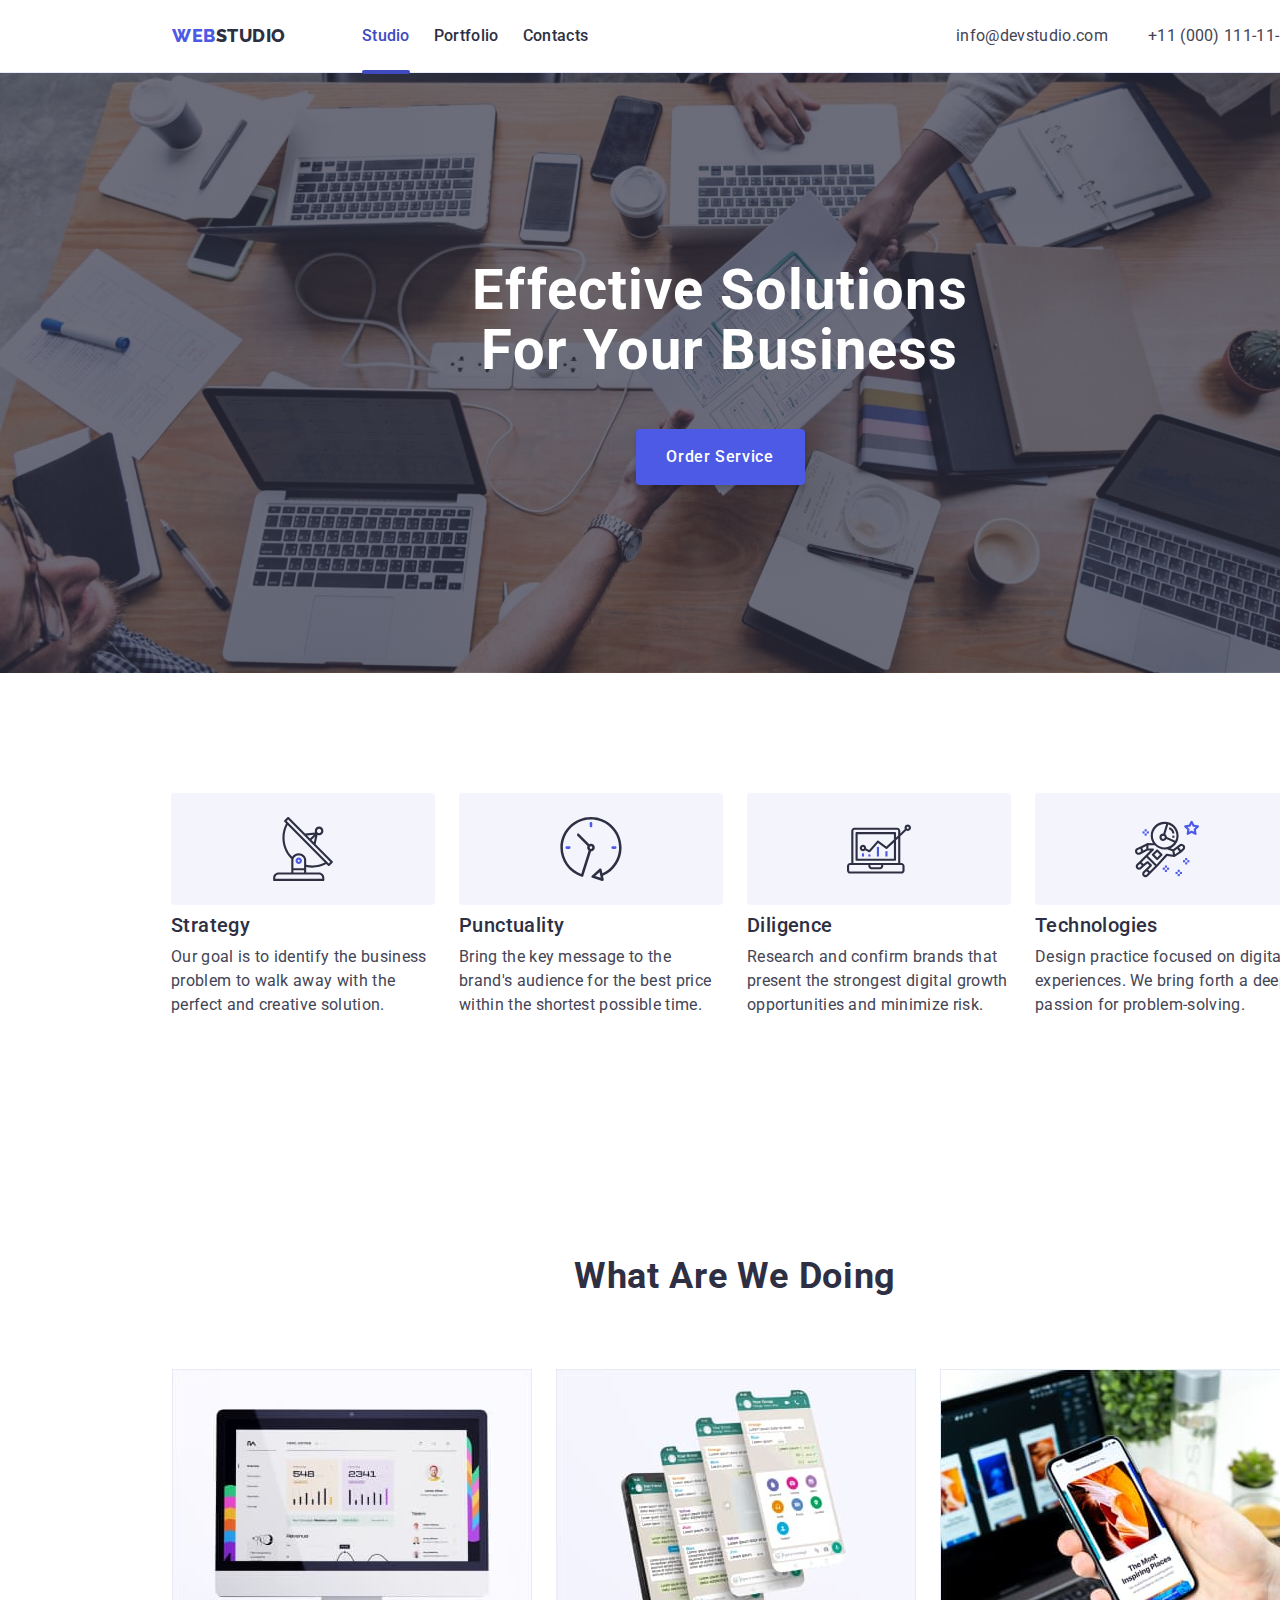
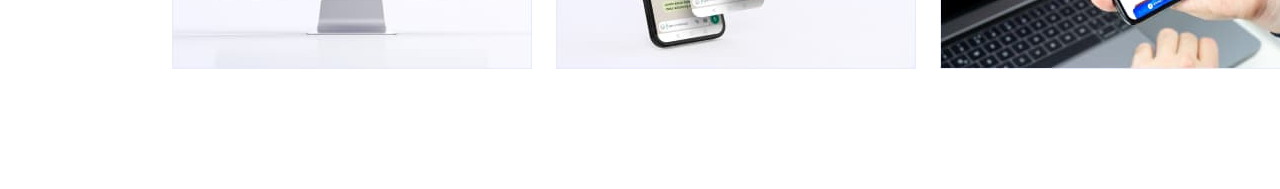
==== index.html @ 4bd14099 "add section galery" ====
<!DOCTYPE html>
<html lang="en">
  <head>
    <meta charset="UTF-8" />
    <meta http-equiv="X-UA-Compatible" content="IE=edge" />
    <meta name="viewport" content="width=device-width, initial-scale=1.0" />
    <title>Main Page</title>

    <link rel="preconnect" href="https://fonts.googleapis.com" />
    <link rel="preconnect" href="https://fonts.gstatic.com" crossorigin />
    <link
      href="https://fonts.googleapis.com/css2?family=Raleway:wght@800&family=Roboto:wght@400;500;700&display=swap"
      rel="stylesheet"
    />
    <link
      rel="stylesheet"
      href="https://cdnjs.cloudflare.com/ajax/libs/modern-normalize/1.1.0/modern-normalize.min.css"
    />
    <link rel="stylesheet" href="./css/style.css" />
  </head>
  <body>
    <!--==================== Header ============================-->
    <header class="page-header">
      <div class="container page-header-container">
        <nav class="page-nav">
          <a class="logo link" href="./index.html"
            >Web<span class="logotextstudio">Studio</span>
          </a>
          <ul class="list menu-nav">
            <li>
              <a class="link list-item current" href="./index.html">Studio</a>
            </li>
            <li>
              <a class="link list-item" href="./portfolio.html">Portfolio</a>
            </li>
            <li>
              <a class="link list-item" href="">Contacts</a>
            </li>
          </ul>
        </nav>
        <button class="btn-menu-hamburger js-open-menu" type="button" aria-expanded="false">
          <svg class="icon-btn-menu-hamburger" width="32" height="22" >
            <use href="./images/icons.svg#icon-menu-burger"></use>
          </svg>
        </button>
        <address class="contact">
          <ul class="contact-menu list">
            <li class="menu-item">
              <a class="mailtel link list" href="mailto:info@devstudio.com">info@devstudio.com</a>
            </li>
            <li class="menu-item">
              <a class="mailtel link list" href="tel:+110001111111">+11 (000) 111-11-11</a>
            </li>
          </ul>
        </address>
      </div>
      <div class="mobile-menu js-menu-container">
        <div class="container mobile-menu-container">
          <button class="mobile-menu-close-btn js-close-menu">
            <svg class="mobile-menu-close-icon" width="8" height="8">
              <use href="./images/icons.svg#icon-close"></use>
            </svg>
          </button>
          <ul class="modal-menu-nav list">
            <li class="modal-menu-item-nav">
              <a class="link modal-link-nav current" href="./index.html">Studio</a>
            </li>
            <li class="modal-menu-item-nav">
              <a class="link modal-link-nav" href="./portfolio.html">Portfolio</a>
            </li>
            <li class="modal-menu-item-nav">
              <a class="link modal-link-nav" href="">Contacts</a>
            </li>
          </ul>
          <ul class="modal-menu-contact list">
            <li class="modal-menu-item-contact">
              <a class="modal-tel link " href="tel:+110001111111">+11 (000) 111-11-11</a>
            </li>
            <li class="modal-menu-item-contact">
              <a class="modal-mail link " href="mailto:info@devstudio.com">info@devstudio.com</a>
            </li>
          </ul>
          <ul class="modal-menu-social-icon list">
            <li class="modal-menu-item-social-icon">
              <a class="social-list-link" href="">
                      <svg class="social-list-icon" width="24" height="24">
                        <use href="./images/icons.svg#icon-instagram"></use>
                      </svg>
                    </a>
            </li>
            <li class="modal-menu-item-social-icon">
              <a class="social-list-link" href="">
                      <svg class="social-list-icon" width="24" height="24">
                        <use href="./images/icons.svg#icon-twitter"></use>
                      </svg>
                    </a>
            </li>
            <li class="modal-menu-item-social-icon">
              <a class="social-list-link" href="">
                      <svg class="social-list-icon" width="24" height="24">
                        <use href="./images/icons.svg#icon-facebook"></use>
                      </svg>
                    </a>
            </li>
            <li class="modal-menu-item-social-icon">
              <a class="social-list-link" href="">
                      <svg class="social-list-icon" width="24" height="24">
                        <use href="./images/icons.svg#icon-linkedin"></use>
                      </svg>
                    </a>
            </li>
          </ul>
        </div>
      </div>
    </header>
    <!-- MAIN -->
    <main>
      <!-- HERO -->
      <section class="hero">
        <div class="container container-hero">
          <h1 class="main-title">Effective Solutions for Your Business</h1>
          <button class="modal-btn" type="button" data-modal-open>Order Service</button>
        </div>
      </section>
      <!--==================== SECTION SECOND =======================-->
      <section class="section-second">
        <div class="container container-second-section">
          <h2 class="tittle-section-second-hidden" hidden>Strategy</h2>
          <ul class="menu-section-second list">
            <li class="item-section-second">
              <div class="container-logo-img">
                <svg class="logo-img" width="64" height="64">
                  <use href="./images/icons.svg#icon-antenna"></use>
                </svg>
              </div>
              <h3 class="tittle-section-second">Strategy</h3>
              <p class="text-section-second">
                Our goal is to identify the business problem to walk away with the perfect and
                creative solution.
              </p>
            </li>
            <li class="item-section-second">
              <div class="container-logo-img">
                <svg class="logo-img" width="64" height="64">
                  <use href="./images/icons.svg#icon-clock"></use>
                </svg>
              </div>
              <h3 class="tittle-section-second">Punctuality</h3>
              <p class="text-section-second">
                Bring the key message to the brand's audience for the best price within the shortest
                possible time.
              </p>
            </li>
            <li class="item-section-second">
              <div class="container-logo-img">
                <svg class="logo-img" width="64" height="64">
                  <use href="./images/icons.svg#icon-diagram"></use>
                </svg>
              </div>
              <h3 class="tittle-section-second">Diligence</h3>
              <p class="text-section-second">
                Research and confirm brands that present the strongest digital growth opportunities
                and minimize risk.
              </p>
            </li>
            <li class="item-section-second">
              <div class="container-logo-img">
                <svg class="logo-img" width="64" height="64">
                  <use href="./images/icons.svg#icon-astronaut"></use>
                </svg>
              </div>
              <h3 class="tittle-section-second">Technologies</h3>
              <p class="text-section-second">
                Design practice focused on digital experiences. We bring forth a deep passion for
                problem-solving.
              </p>
            </li>
          </ul>
        </div>
      </section>
      <!--================== SECTION-GALERY ==================-->
      <section class="section-galery">
        <div class="container">
          <h2 class="title-section-galery">What are we doing</h2>
          <ul class="menu-section-galery list">
            <li class="item-section-galery">
              <img
                class="image-section-galery"
                src="./images/img1.jpg"
                alt="pc"
                width="360"
                height="300"
              />
            </li>
            <li class="item-section-galery">
              <img
                class="image-section-galery"
                src="./images/img2.jpg"
                alt="mobile"
                width="360"
                height="300"
              />
            </li>
            <li class="item-section-galery">
              <img
                class="image-section-galery"
                src="./images/img3.jpg"
                alt="notebook"
                width="360"
                height="300"
              />
            </li>
          </ul>
        </div>
      </section>
      <!--=======================- SECTION Our team =============-->
      <!-- <section class="section-team">
        <div class="container container-section-team">
          <h2 class="title-section-team">Our Team</h2>
          <ul class="menu-section-team list">
            <li class="item-section-team">
              <img
                class="image-section-team"
                src="./images/mark-guerrero.jpg"
                width="264"
                height="260"
                alt="foto mark-guerrero"
              />
              <div class="container-ttile-section-team">
                <h3 class="title-item-team">Mark Guerrero</h3>
                <p class="text-item-team">Product Designer</p>
                <ul class="menu-social list">
                  <li class="item-menu-social">
                    <a class="social-list-link" href="">
                      <svg class="social-list-icon" width="16" height="16">
                        <use href="./images/icons.svg#icon-instagram"></use>
                      </svg>
                    </a>
                  </li>
                  <li class="item-menu-social">
                    <a class="social-list-link" href="">
                      <svg class="social-list-icon" width="16" height="16">
                        <use href="./images/icons.svg#icon-twitter"></use>
                      </svg>
                    </a>
                  </li>
                  <li class="item-menu-social">
                    <a class="social-list-link" href="">
                      <svg class="social-list-icon" width="16" height="16">
                        <use href="./images/icons.svg#icon-facebook"></use>
                      </svg>
                    </a>
                  </li>
                  <li class="item-menu-social">
                    <a class="social-list-link" href="">
                      <svg class="social-list-icon" width="16" height="16">
                        <use href="./images/icons.svg#icon-linkedin"></use>
                      </svg>
                    </a>
                  </li>
                </ul>
              </div>
            </li>
            <li class="item-section-team">
              <img
                class="image-section-team"
                src="./images/tom-ford.jpg"
                width="264"
                height="260"
                alt="foto tom-ford"
              />
              <div class="container-ttile-section-team">
                <h3 class="title-item-team">Tom Ford</h3>
                <p class="text-item-team">Frontend Developer</p>
                <ul class="menu-social list">
                  <li class="item-menu-social">
                    <a class="social-list-link" href="">
                      <svg class="social-list-icon" width="16" height="16">
                        <use href="./images/icons.svg#icon-instagram"></use>
                      </svg>
                    </a>
                  </li>
                  <li class="item-menu-social">
                    <a class="social-list-link" href="">
                      <svg class="social-list-icon" width="16" height="16">
                        <use href="./images/icons.svg#icon-twitter"></use>
                      </svg>
                    </a>
                  </li>
                  <li class="item-menu-social">
                    <a class="social-list-link" href="">
                      <svg class="social-list-icon" width="16" height="16">
                        <use href="./images/icons.svg#icon-facebook"></use>
                      </svg>
                    </a>
                  </li>
                  <li class="item-menu-social">
                    <a class="social-list-link" href="">
                      <svg class="social-list-icon" width="16" height="16">
                        <use href="./images/icons.svg#icon-linkedin"></use>
                      </svg>
                    </a>
                  </li>
                </ul>
              </div>
            </li>
            <li class="item-section-team">
              <img
                class="image-section-team"
                src="./images/camila-garcia.jpg"
                width="264"
                height="260"
                alt="foto camila-garcia"
              />
              <div class="container-ttile-section-team">
                <h3 class="title-item-team">Camila Garcia</h3>
                <p class="text-item-team">Marketing</p>
                <ul class="menu-social list">
                  <li class="item-menu-social">
                    <a class="social-list-link" href="">
                      <svg class="social-list-icon" width="16" height="16">
                        <use href="./images/icons.svg#icon-instagram"></use>
                      </svg>
                    </a>
                  </li>
                  <li class="item-menu-social">
                    <a class="social-list-link" href="">
                      <svg class="social-list-icon" width="16" height="16">
                        <use href="./images/icons.svg#icon-twitter"></use>
                      </svg>
                    </a>
                  </li>
                  <li class="item-menu-social">
                    <a class="social-list-link" href="">
                      <svg class="social-list-icon" width="16" height="16">
                        <use href="./images/icons.svg#icon-facebook"></use>
                      </svg>
                    </a>
                  </li>
                  <li class="item-menu-social">
                    <a class="social-list-link" href="">
                      <svg class="social-list-icon" width="16" height="16">
                        <use href="./images/icons.svg#icon-linkedin"></use>
                      </svg>
                    </a>
                  </li>
                </ul>
              </div>
            </li>
            <li class="item-section-team">
              <img
                class="image-section-team"
                src="./images/daniel-wilson.jpg"
                width="264"
                height="260"
                alt="daniel-wilson"
              />
              <div class="container-ttile-section-team">
                <h3 class="title-item-team">Daniel Wilson</h3>
                <p class="text-item-team">UI Designer</p>
                <ul class="menu-social list">
                  <li class="item-menu-social">
                    <a class="social-list-link" href="">
                      <svg class="social-list-icon" width="16" height="16">
                        <use href="./images/icons.svg#icon-instagram"></use>
                      </svg>
                    </a>
                  </li>
                  <li class="item-menu-social">
                    <a class="social-list-link" href="">
                      <svg class="social-list-icon" width="16" height="16">
                        <use href="./images/icons.svg#icon-twitter"></use>
                      </svg>
                    </a>
                  </li>
                  <li class="item-menu-social">
                    <a class="social-list-link" href="">
                      <svg class="social-list-icon" width="16" height="16">
                        <use href="./images/icons.svg#icon-facebook"></use>
                      </svg>
                    </a>
                  </li>
                  <li class="item-menu-social">
                    <a class="social-list-link" href="">
                      <svg class="social-list-icon" width="16" height="16">
                        <use href="./images/icons.svg#icon-linkedin"></use>
                      </svg>
                    </a>
                  </li>
                </ul>
              </div>
            </li>
          </ul>
        </div>
      </section> -->
      <!-- =====================CUSTOMER======================= -->
      <!-- <section class="section-customers">
        <div class="container container-section-customers">
          <h2 class="title-customers">Customers</h2>
          <ul class="menu-section-customers list">
            <li class="item-menu-customers">
              <a href="" class="link-menu-icon-customers">
                <svg class="icon-customers" width="104" height="56">
                  <use href="./images/icons.svg#icon-Logo"></use>
                </svg>
              </a>
            </li>
            <li class="item-menu-customers">
              <a href="" class="link-menu-icon-customers">
                <svg class="icon-customers" width="104" height="56">
                  <use href="./images/icons.svg#icon-Logo-1"></use>
                </svg>
              </a>
            </li>
            <li class="item-menu-customers">
              <a href="" class="link-menu-icon-customers">
                <svg class="icon-customers" width="104" height="56">
                  <use href="./images/icons.svg#icon-Logo-2"></use>
                </svg>
              </a>
            </li>
            <li class="item-menu-customers">
              <a href="" class="link-menu-icon-customers">
                <svg class="icon-customers" width="104" height="56">
                  <use href="./images/icons.svg#icon-Logo-3"></use>
                </svg>
              </a>
            </li>
            <li class="item-menu-customers">
              <a href="" class="link-menu-icon-customers">
                <svg class="icon-customers" width="104" height="56">
                  <use href="./images/icons.svg#icon-Logo-4"></use>
                </svg>
              </a>
            </li>
            <li class="item-menu-customers">
              <a href="" class="link-menu-icon-customers">
                <svg class="icon-customers" width="104" height="56">
                  <use href="./images/icons.svg#icon-Logo-5"></use>
                </svg>
              </a>
            </li>
          </ul>
        </div>
      </section>
    </main> -->
    <!-- ===================== FOOTER==================== -->
    <!-- <footer class="footer">
      <div class="container-footer container">
        <div class="container-logo-footer">
          <a href="./index.html" class="logo link logo-footer"
            >Web<span class="logotextstudio-footer">Studio</span></a
          >
          <p class="text-footer">
            Increase the flow of customers and sales for your business with digital marketing &
            growth solutions.
          </p>
        </div>
        <div class="container-social-footer">
          <p class="social-title">Social media</p>
          <ul class="menu-social-icon-footer list">
            <li class="menu-item-social-icon-footer">
              <a href="" class="footer-icon-link">
                <svg class="social-icon-footer" width="24" height="24">
                  <use href="./images/icons.svg#icon-instagram"></use>
                </svg>
              </a>
            </li>
            <li class="menu-item-social-icon-footer">
              <a href="" class="footer-icon-link">
                <svg class="social-icon-footer" width="24" height="24">
                  <use href="./images/icons.svg#icon-twitter"></use>
                </svg>
              </a>
            </li>
            <li class="menu-item-social-icon-footer">
              <a href="" class="footer-icon-link">
                <svg class="social-icon-footer" width="24" height="24">
                  <use href="./images/icons.svg#icon-facebook"></use>
                </svg>
              </a>
            </li>
            <li class="menu-item-social-icon-footer">
              <a href="" class="footer-icon-link">
                <svg class="social-icon-footer" width="24" height="24">
                  <use href="./images/icons.svg#icon-linkedin"></use>
                </svg>
              </a>
            </li>
          </ul>
        </div> -->
        <!-- =============FOOTER FORM INPUT+BUTTON================ -->
        <!-- <div class="contaner-footer-form">
          <p class="footer-form-text">Subscribe</p>
          <form class="footer-form">
            <label class="footer-form-field-wrapper">
              <input
                name="username"
                class="footer-form-input"
                type="email"
                required
                placeholder="E-mail"
              />
            </label>
            <button type="submit" class="footer-form-button">
              Subscribe
              <svg class="footer-form-button-icon" width="24" height="24">
                <use href="./images/icons.svg#icon-send"></use>
              </svg>
            </button>
          </form>
        </div>
      </div>
    </footer> -->
    <!-- =======================BACKDROP================================ -->
    <!-- <div class="backdrop is-hidden" data-modal>
      <div class="modal">
        <button type="button" class="modal-close-btn" data-modal-close>
          <svg class="modal-close-icon" width="8" height="8">
            <use href="./images/icons.svg#icon-close"></use>
          </svg>
        </button>
        <p class="contact-form-text">Leave your contacts and we will call you back</p>
        <form class="contact-form">
          <div class="contact-form-container">
            <label class="contact-form-field-wrapper" for="user-name">Name</label>
            <div class="contact-form-input-wrapper">
              <input
                class="contact-form-input"
                type="text"
                id="user-name"
                name="user-name"
                required
                pattern="[a-zA-Zа-яА-ЯіІїЇґҐєЄʼ]+"
              />
              <svg class="contact-form-input-icon" width="18" height="24">
                <use href="./images/icons.svg#icon-person-black"></use>
              </svg>
            </div>
          </div>
          <div class="contact-form-container">
            <label class="contact-form-field-wrapper" for="user-tel">Phone</label>

            <div class="contact-form-input-wrapper">
              <input
                class="contact-form-input"
                type="tel"
                id="user-tel"
                name="user-tel"
                required
                pattern="[0-9]{3}-[0-9]{3}-[0-9]{2}-[0-9]{2}"
                title="xxx-xxx-xx-xx"
              />
              <svg class="contact-form-input-icon" width="18" height="24">
                <use href="./images/icons.svg#icon-phone-black"></use>
              </svg>
            </div>
          </div>
          <div class="contact-form-container">
            <label class="contact-form-field-wrapper" for="user-mail">Email</label>

            <div class="contact-form-input-wrapper">
              <input
                class="contact-form-input"
                type="email"
                id="user-mail"
                name="user_mail"
                required
                pattern=""
                title=""
              />
              <svg class="contact-form-input-icon" width="18" height="24">
                <use href="./images/icons.svg#icon-email-black"></use>
              </svg>
            </div>
          </div>
          <div class="contact-form-container-comment">
            <label class="contact-form-field-wrapper" for="user-comment">Comment</label>

            <textarea
              class="contact-form-message"
              id="user-comment"
              name="user-comment"
              placeholder="Text input"
            ></textarea>
          </div>
          <div class="contact-form-container-checkbox">
            <input
              class="contact-form-checkbox visually-hidden"
              type="checkbox"
              id="user-privacy"
              name="user-privacy"
              value="true"
              required
            />
            <label class="contact-form-checkbox-wrapper" for="user-privacy">
              <span class="contact-form-checkbox-span">
                <svg class="contact-form-own-checkbox" width="10" height="8">
                  <use
                    class="contact-form-checkmark-icon"
                    href="./images/icons.svg#checkmark-icon"
                  ></use>
                </svg>
              </span>
              I accept the terms and conditions of the
              <a class="contac-form-checkbox-link" href=""> Privacy Policy</a>
            </label>
          </div>
          <button type="submit" class="contact-form-btn-submit">Send</button>
        </form>
      </div>
    </div>
    <script src="./js/modal.js"></script> -->
    <script src="./js/mobile-menu.js"></script>
  </body>
</html>
---- css/style.css ----
:root {
  --main-font-family: 'Roboto', sans-serif;
  --secondary-font-family: 'Raleway', sans-serif;
  --border-color: #8e8f99;
  --transition-duration-and-func: 250ms cubic-bezier(0.4, 0, 0.2, 1);
}
.list {
  list-style: none;
}
.link {
  text-decoration: none;
}
button {
  cursor: pointer;
}
h1,
h2,
h3,
h4,
p {
  margin-top: 0;
  margin-bottom: 0;
}
ul,
ol {
  margin-top: 0;
  margin-bottom: 0;
  padding-left: 0;
}
img {
  display: block;
}
body {
  font-family: var(--main-font-family);
  color: #434455;
  background-color: #ffffff;
}
.container {
  width: 100%;
  padding-left: 16px;
  padding-right: 16px;
}
@media screen and (min-width: 428px) {
  .container {
    width: 428px;
    margin-left: auto;
    margin-right: auto;
  }
}
@media screen and (min-width: 768px) {
  .container {
    width: 768px;
  }
}
@media screen and (min-width: 1158px) {
  .container {
    width: 1158px;
  }
}

/* ===============Header============= */
/*=============== MOBILE_ FIRST======== */
@media screen and (max-width: 767px) {
  .menu-nav {
    display: none;
  }
  .contact {
    display: none;
  }
}

.page-header {
  padding-top: 24px;
  padding-bottom: 24px;
}
.logo {
  font-family: var(--secondary-font-family);
  font-weight: 800;
  font-size: 18px;
  line-height: 1.17;
  display: flex;
  align-items: center;
  letter-spacing: 0.03em;
  text-transform: uppercase;
  color: #4d5ae5;
}

.logotextstudio {
  font-family: var(--secondary-font-family);
  font-weight: 800;
  font-size: 18px;
  line-height: 1.17;
  display: flex;
  align-items: center;
  letter-spacing: 0.03em;
  text-transform: uppercase;
  color: #2e2f42;
}
.page-header-container {
  display: flex;
  justify-content: space-between;
  align-items: center;
}
/* ==========MODAL-MOBILE-MENU========= */
.btn-menu-hamburger {
  border: none;
  background-color: transparent;
  padding: 0;
  line-height: 0;
}
.mobile-menu-container {
  position: relative;
  padding-top: 80px;
  padding-left: 40px;
}
.mobile-menu {
  position: fixed;
  top: 0;
  left: 0;
  width: 100%;
  height: 100%;
  background: #ffffff;
  box-shadow: 0px 2px 1px rgba(46, 47, 66, 0.08), 0px 1px 1px rgba(46, 47, 66, 0.16),
    0px 1px 6px rgba(46, 47, 66, 0.08);
  opacity: 0;
  visibility: hidden;
  pointer-events: auto;
}
.mobile-menu.is-open {
  opacity: 1;
  visibility: visible;
  pointer-events: auto;
}
.mobile-menu-close-btn {
  position: absolute;
  top: 24px;
  right: 24px;
  display: flex;
  justify-content: center;
  align-items: center;
  width: 24px;
  height: 24px;
  background: #e7e9fc;
  opacity: 0.1;
  border: 1px solid #2e2f42;
  border-radius: 50%;
  padding: 0;
}
.modal-link-nav {
  font-weight: 700;
  font-size: 36px;
  line-height: 40px;
  letter-spacing: 0.02em;
  text-transform: capitalize;
  color: #2e2f42;
}
.modal-link-nav:hover,
.modal-link-nav:focus {
  color: #404bbf;
}
.current {
  color: #404bbf;
}
.modal-menu-nav {
  display: flex;
  flex-direction: column;
  gap: 40px;
}
.modal-menu-contact {
  display: flex;
  flex-direction: column;
  gap: 40px;
  margin-top: 284px;
  margin-bottom: 48px;
}
.modal-tel {
  font-weight: 700;
  font-size: 36px;
  line-height: 40px;
  letter-spacing: 0.02em;
  text-transform: capitalize;
  color: #4d5ae5;
  margin-top: 284px;
}
.modal-mail {
  font-weight: 500;
  font-size: 20px;
  line-height: 24px;
  letter-spacing: 0.02em;
  color: #434455;
}
.modal-mail:hover,
.modal-mail:focus {
  color: #404bbf;
}
.modal-menu-social-icon {
  display: flex;
  gap: 56px;
}
.modal-menu-item-social-icon {
  width: 40px;
  height: 40px;
}
.social-list-link {
  display: flex;
  justify-content: center;
  align-items: center;
  width: 100%;
  height: 100%;
  border-radius: 50%;
  background: #4d5ae5;
}
.social-list-link:hover,
.social-list-link:focus {
  background: #404bbf;
}

/* ==========MODAL-MOBILE-MENU========= */
/* =============TABLET============= */
@media screen and (min-width: 768px) {
  .btn-menu-hamburger {
    display: none;
  }
  .page-header {
    border-bottom: 1px solid #e7e9fc;
    box-shadow: 0px 2px 1px rgba(46, 47, 66, 0.08), 0px 1px 1px rgba(46, 47, 66, 0.16),
      0px 1px 6px rgba(46, 47, 66, 0.08);
  }
  .page-nav {
    display: flex;
    column-gap: 70px;
    justify-content: center;
    align-items: center;
  }
  .menu-nav {
    display: flex;
    column-gap: 24px;
  }
  .contact {
    display: block;
  }
  .list-item {
    position: relative;
    font-weight: 500;
    font-size: 16px;
    line-height: 1.5;
    letter-spacing: 0.02em;
    color: #2e2f42;
    transition: color var(--transition-duration-and-func);
  }
  .current {
    color: #404bbf;
  }

  .current::after {
    display: block;
    position: absolute;
    bottom: -1px;
    left: 0;
    top: 50px;
    content: '';
    width: 100%;
    height: 4px;
    border-radius: 2px;
    background: #404bbf;
  }

  .list-item:focus,
  .list-item:hover,
  .list-item:active {
    color: #404bbf;
  }
  .contact {
    font-style: normal;
    margin-left: auto;
  }
  .mailtel {
    font-size: 12px;
    line-height: 1.17;
    letter-spacing: 0.02em;
    color: #434455;
    margin-left: auto;
    transition: color var(--transition-duration-and-func);
  }

  .mailtel:focus,
  .mailtel:hover,
  .mailtel:active {
    color: #404bbf;
  }
}
/* =============TABLET============= */
/* ============DESCTOP================= */
@media screen and (min-width: 1158px) {
  .page-header {
    padding-left: 156px;
    padding-right: 156px;
  }
  .current::after {
    top: 44px;
  }
  .page-nav {
    column-gap: 76px;
  }
  .mailtel {
    font-size: 16px;
    line-height: 1.5;
  }
  .contact-menu {
    display: flex;
    justify-content: center;
    align-items: center;
    gap: 40px;
  }
}
/* ============DESCTOP================= */

/* =================MAIN HERO============ */
.hero {
  background: rgba(46, 47, 66, 0.7);
  padding: 112px 54px;
  background-image: linear-gradient(rgba(46, 47, 66, 0.7), rgba(46, 47, 66, 0.7)),
    url(../images/Dark-bg\ .jpg);
  width: 428px;
  background-repeat: no-repeat;
  background-position: center;
  background-size: cover;
  margin: auto;
}
@media (min-device-pixel-ratio: 2), (min-resolution: 192dpi), (min-resolution: 2dppx) {
  .hero {
    background-image: linear-gradient(rgba(46, 47, 66, 0.7), rgba(46, 47, 66, 0.7)),
      url(../images/Dark-bg@2x\ .jpg);
  }
}
.container-hero {
  display: flex;
  align-items: center;
  flex-direction: column;
  width: 100%;
}
.main-title {
  font-size: 36px;
  line-height: 40px;
  text-align: center;
  letter-spacing: 0.02em;
  text-transform: capitalize;
  color: #ffffff;
  width: 320px;
  margin-bottom: 72px;
  font-weight: 700;
}
.modal-btn {
  font-weight: 500;
  font-size: 16px;
  line-height: 1.5;
  border: none;
  letter-spacing: 0.04em;
  color: #ffffff;
  background: #4d5ae5;
  box-shadow: 0px 4px 4px rgba(0, 0, 0, 0.15);
  border-radius: 4px;
  min-width: 169px;
  height: 56px;
  display: block;
  transition: background-color var(--transition-duration-and-func);
}
.modal-btn:hover,
.modal-btn:focus {
  background: #404bbf;
  box-shadow: 0px 4px 4px rgba(0, 0, 0, 0.15);
  border-radius: 4px;
}
/* =============TABLET============= */
@media screen and (min-width: 768px) {
  .hero {
    padding: 112px 136px;
    background-image: linear-gradient(rgba(46, 47, 66, 0.7), rgba(46, 47, 66, 0.7)),
      url(../images/Dark-bg-tablet.jpg);
    width: 768px;
  }
}
@media (min-device-pixel-ratio: 2), (min-resolution: 192dpi), (min-resolution: 2dppx) {
  .hero {
    background-image: linear-gradient(rgba(46, 47, 66, 0.7), rgba(46, 47, 66, 0.7)),
      url(../images/Dark-bg-tablet\ 2x\ .jpg);
  }
  .main-title {
    font-weight: 700;
    font-size: 56px;
    line-height: 1.07;
    text-align: center;
    letter-spacing: 0.02em;
    margin-bottom: 36px;
    width: 496px;
  }
}
/* =============TABLET============= */
/* =============DESCTOP============= */
@media screen and (min-width: 1158px) {
  .hero {
    padding: 188px 472px;
    background-image: linear-gradient(rgba(46, 47, 66, 0.7), rgba(46, 47, 66, 0.7)),
      url(../images/people-office-desctop\ .jpg);
    width: 1440px;
  }
  .main-title {
    font-weight: 700;
    font-size: 56px;
    line-height: 1.07;
    text-align: center;
    letter-spacing: 0.02em;
    margin-bottom: 36px;
    width: 496px;
    margin-bottom: 48px;
  }
}

@media (min-device-pixel-ratio: 2), (min-resolution: 192dpi), (min-resolution: 2dppx) {
  .hero {
    background-image: linear-gradient(rgba(46, 47, 66, 0.7), rgba(46, 47, 66, 0.7)),
      url(../images/people-office-desctop\ 2x.jpg);
  }
}
/* =============DESCTOP END==== */

/*================ SECTION SECOND============ */
.container-logo-img {
  display: none;
}
.section-second {
  padding: 96px 16px;
}

.menu-section-second {
  display: flex;
  flex-direction: column;
  gap: 72px;
}
.tittle-section-second {
  font-weight: 700;
  font-size: 36px;
  line-height: 1.11;
  text-align: center;
  letter-spacing: 0.02em;
  text-transform: capitalize;
  color: #2e2f42;
  margin-bottom: 8px;
}
.text-section-second {
  font-weight: 500;
  font-size: 16px;
  line-height: 1.5;
  letter-spacing: 0.02em;
  color: #434455;
  width: 396px;
}
/* =============TABLET============= */
@media screen and (min-width: 768px) {
  .menu-section-second {
    display: flex;
    flex-wrap: wrap;
    justify-content: space-between;
    column-gap: 24px;
    row-gap: 72px;
  }
  .tittle-section-second {
    text-align: left;
  }
}

/* =============TABLET END============= */
/* =============DESCTOP============= */
@media screen and (min-width: 1158px) {
  .section-second {
    padding: 120px 156px;
  }

  .tittle-section-second {
    font-weight: 500;
    font-size: 20px;
    line-height: 1.2;
    letter-spacing: 0.02em;
    color: #2e2f42;
    flex: none;
    order: 0;
    flex-grow: 0;
    margin-bottom: 8px;
  }
  .menu-section-second {
    display: flex;
    flex-wrap: nowrap;
    flex-direction: inherit;
    justify-content: center;
    gap: 24px;
  }
  .container-logo-img {
    display: flex;
    align-items: center;
    justify-content: center;
    margin-bottom: 8px;
    padding: 24px 100px 24px 100px;
    background: #f4f4fd;
    border-radius: 4px;
  }
  .logo-img {
    display: flex;
    box-sizing: content-box;
    margin: auto;
  }
  .item-section-second {
    width: calc((100%-72px) / 4);
  }
  .text-section-second {
    font-weight: 400;
    font-size: 16px;
    line-height: 1.5;
    letter-spacing: 0.02em;
    color: #434455;
    flex: none;
    order: 1;
    flex-grow: 0;
    width: 264px;
  }
}

/* =============DESCTOP END============= */

/* =========SECTION (Third section) What are we doing (Galery)====== */
.section-galery {
  display: none;
}
/* =============DESCTOP ============= */
@media screen and (min-width: 1158px) {
  .section-galery {
    display: block;
    padding: 120px 156px;
  }
  .title-section-galery {
    font-weight: 700;
    font-size: 36px;
    line-height: 1.11;
    text-align: center;
    letter-spacing: 0.02em;
    text-transform: capitalize;
    color: #2e2f42;
    margin-bottom: 72px;
  }
  .menu-section-galery {
    display: flex;
    gap: 24px;
  }
}
/* =============DESCTOP END============= */

/* ========SECTION OUR TEAM ==========*/
/* .section-team {
  background-color: #f4f4fd;
  padding: 96px 133px;
}
.title-section-team {
  font-weight: 700;
  font-size: 36px;
  line-height: 1.11;
  text-align: center;
  letter-spacing: 0.02em;
  text-transform: capitalize;
  color: #2e2f42; */
}
/* .section-team {
  background-color: #f4f4fd;
  padding: 120px 0;
}
.menu-section-team {
  display: flex;
  gap: 24px;
}

.title-section-team {
  font-weight: 700;
  font-size: 36px;
  line-height: 1.11;
  text-align: center;
  letter-spacing: 0.02em;
  text-transform: capitalize;
  color: #2e2f42;

  margin-bottom: 72px;
}
.item-section-team {
  background-color: #ffffff;
  border-radius: 0px 0px 4px 4px;
  box-shadow: 0px 1px 6px rgba(46, 47, 66, 0.08), 0px 1px 1px rgba(46, 47, 66, 0.16),
    0px 2px 1px rgba(46, 47, 66, 0.08);
}

.container-ttile-section-team {
  padding: 32px 0;
}
.title-item-team {
  font-weight: 500;
  font-size: 20px;
  line-height: 1.2;
  text-align: center;
  letter-spacing: 0.02em;
  color: #2e2f42;
  flex: none;
  order: 0;
  flex-grow: 0;
  margin-bottom: 8px;
}
.text-item-team {
  font-weight: 400;
  font-size: 16px;
  line-height: 1.5;
  text-align: center;
  letter-spacing: 0.02em;
  color: #434455;
  flex: none;
  order: 1;
  flex-grow: 0;
  margin-bottom: 8px;
}
.menu-social {
  display: flex;
  justify-content: center;
  align-items: center;
  gap: 24px;
}
.item-menu-social {
  width: 40px;
  height: 40px;
}
.social-list-link {
  display: flex;
  justify-content: center;
  align-items: center;
  width: 100%;
  height: 100%;
  border-radius: 50%;
  background: #4d5ae5;
  transition: background-color var(--transition-duration-and-func);
}
.social-list-link:hover,
.social-list-link:focus {
  background-color: #404bbf;
}
.social-list-icon {
  fill: #f4f4fd;
} */
/* =======================CUSTOMERS================ */
/* .section-customers {
 
  padding-top: 120px;
  padding-bottom: 120px;
}
.title-customers {
  font-weight: 700;
  font-size: 36px;
  line-height: 1.1;
  text-align: center;
  letter-spacing: 0.02em;
  text-transform: capitalize;
  color: #2e2f42;
  margin-bottom: 72px;
}
.menu-section-customers {
  display: flex;
  box-sizing: content-box;
  gap: 24px;
}
.item-menu-customers {
  width: 168px;
  height: 88px;
}
.link-menu-icon-customers {
  display: flex;
  justify-content: center;
  align-items: center;
  width: 100%;
  height: 100%;
  color: var(--border-color);
  border: 1px solid #8e8f99;
  border-radius: 4px;
  transition: border-color var(--transition-duration-and-func),
    color var(--transition-duration-and-func);
}

.link-menu-icon-customers:hover,
.link-menu-icon-customers:focus {
  border-color: #404bbf;
  color: #404bbf;
}

.icon-customers {
  fill: currentColor;
} */
/*========== FOOTER ==========*/
/* .footer {
  background-color: #2e2f42;
  padding: 100px 100px;
  margin: auto;
}
.container-footer {
  display: flex;
  align-items: baseline;
}
.container-logo-footer {
  margin-right: 120px;
}
.logo-footer {
  display: inline-block;
  margin-bottom: 16px;
}
.text-footer {
  font-weight: 400;
  font-size: 16px;
  line-height: 1.5;
  letter-spacing: 0.02em;
  color: #f4f4fd;
  display: block;
  width: 264px;

  padding-right: auto;
}
.logotextstudio-footer {
  color: #f4f4fd;
}
.social-title {
  font-weight: 500;
  font-size: 16px;
  line-height: 24px;
  letter-spacing: 0.02em;
  color: #ffffff;
  margin-bottom: 16px;
}
.menu-social-icon-footer {
  display: flex;
  justify-content: center;
  align-items: center;
  gap: 16px;
}
.menu-item-social-icon-footer {
  width: 40px;
  height: 40px;
}
.footer-icon-link {
  display: flex;
  justify-content: center;
  align-items: center;
  width: 100%;
  height: 100%;
  border-radius: 50%;
  background: #4d5ae5;
  transition: background-color var(--transition-duration-and-func);
}
.footer-icon-link:hover,
.footer-icon-link:focus {
  background-color: #31d0aa;
}
.social-icon-footer {
  fill: #f4f4fd;
} */
/* ====================FOOTER-FORM========= */
/* .contaner-footer-form{
  margin-left: 80px;
}
.footer-form-text{
  font-weight: 500;
    font-size: 16px;
    line-height: 1.5;
    letter-spacing: 0.02em;
    color: #FFFFFF;
    margin-bottom: 16px;
}
.footer-form{
  display: flex;
  justify-content: center;
    align-items: center;
  gap: 24px;
}
.footer-form-input{
  width:264px;
  height: 40px;
  padding: 8px 16px;
  opacity: 1;
  background-color: transparent;
  border: 1px solid #FFFFFF;
    filter: drop-shadow(0px 4px 4px rgba(0, 0, 0, 0.15));
    border-radius: 4px;
    font-size: 12px;
      line-height: 1.5;
      display: flex;
      align-items: center;
      letter-spacing: 0.04em;
    color: #FFFFFF;
    outline: none;
}
.footer-form-input:hover,
.footer-form-input:focus{
  border: 1px solid #4D5AE5;
    border-radius: 4px;
}
.footer-form-input::placeholder{
  font-size: 12px;
    line-height: 2;
    display: flex;
    align-items: center;
    letter-spacing: 0.04em;
    color:#FFFFFF;
}
.footer-form-button{
  display: flex;
  justify-content: center;
  align-items: center;
  min-width: 165px;
  background: #4D5AE5;
  font-size: 16px;
  font-weight: 500;
  line-height: 1.5;
  letter-spacing: 0.04em;
    box-shadow: 0px 4px 4px rgba(0, 0, 0, 0.15);
    border-radius: 4px;
    color: #FFFFFF;
    border: none;
    padding: 8px 24px;
    outline: none;
    cursor: pointer;
}
.footer-form-button:hover,
.footer-form-button:focus{
  background: #404BBF;
    box-shadow: 0px 4px 4px rgba(0, 0, 0, 0.15);
    border-radius: 4px;
}
.footer-form-button-icon{
  width: 20px;
  height: 24px;
  margin-left: 16px;
} */
/* =====================BACKDROP===================================== */
/* .backdrop {
  position: fixed;
  top: 0;
  left: 0;
  width: 100%;
  height: 100%;
  background: rgba(46, 47, 66, 0.4);
  opacity: 1;
  visibility: visible;
  pointer-events: auto;
  transition: opacity var(--transition-duration-and-func),
    visibility var(--transition-duration-and-func);
}
.modal {
  padding: 72px 24px 24px 24px;
  position: absolute;
  top: 50%;
  left: 50%;
  transform: translate(-50%, -50%);
  width: 408px;
  min-height: 584px;
  background: #fcfcfc;
  box-shadow: 0px 1px 1px rgba(0, 0, 0, 0.14), 0px 1px 3px rgba(0, 0, 0, 0.12),
    0px 2px 1px rgba(0, 0, 0, 0.2);
  border-radius: 4px;
  transition: transform 250ms cubic-bezier(0.4, 0, 0.2, 1);
}
.modal-close-btn {
  position: absolute;
  top: 24px;
  right: 24px;

  display: flex;
  align-items: center;
  justify-content: center;
  width: 24px;
  height: 24px;
  padding: 0;
  background: #e7e9fc;
  border: 1px solid rgba(0, 0, 0, 0.1);
  border-radius: 50%;
  transition: background-color 250ms cubic-bezier(0.4, 0, 0.2, 1),
    border 250ms cubic-bezier(0.4, 0, 0.2, 1);
}
.modal-close-btn:hover,
.modal-close-btn:focus {
  background-color: #404bbf;
  border: none;
  fill: #ffffff;
}
.modal-close-icon {
  transition: fill 250ms cubic-bezier(0.4, 0, 0.2, 1);
}

.is-hidden {
  opacity: 0;
  visibility: hidden;
  pointer-events: none;
} */
/* ================FROM-INPUT===================== */
/* .contact-form-text{
  font-weight: 500;
    font-size: 16px;
    line-height: 1.5;
    text-align: center;
    letter-spacing: 0.02em;
    color: #2E2F42;
    margin-bottom: 16px;
}
.contact-form-container{
  margin-bottom: 8px;
}
.contact-form-field-wrapper{
  font-size: 12px;
  line-height: 1.17;
  letter-spacing: 0.04em;
  color:#8e8f99;
  display: block;
  margin-bottom: 4px;
}

.contact-form-checkbox-wrapper{
  display: block;
  margin-bottom: 8px;
  font-size: 12px;
  line-height: 1.17;
  letter-spacing: 0.04em;
  color: #8e8f99;

}

.contact-form-field-desc{
  display: block;
  margin-bottom: 4px;
}
.contact-form-input{
  width: 100%;
  height: 40px;
  border: 1px solid #2E2F4266;
    border-radius: 4px;
    padding-left: 38px;
    background-color: transparent;
    outline: transparent;
    transition: border-color 250ms cubic-bezier(0.4, 0, 0.2, 1);
}
.contact-form-input:focus{
  outline: none;
  border-color: #4D5AE5;
}
.contact-form-input-wrapper{
  position: relative;
  display: block;
}
.contact-form-input-icon{
  position: absolute;
  display: flex;
  top: 50%;
  left: 16px;
  transform: translateY(-50%);
  width: 18px;
  height: 24px;
  transition: fill 250ms cubic-bezier(0.4, 0, 0.2, 1);
}
.contact-form-input:focus+.contact-form-input-icon{
  fill: #4D5AE5;
}
.contact-form-message{
width: 100%;
height: 120px;
padding: 8px 16px;
border: 1px solid rgba(46, 47, 66, 0.2);
border-radius: 4px;
background-color: transparent;
outline:transparent;
resize: none;
font-size: 12px;
line-height: 1.17;
letter-spacing: 0.04em;
color: rgba(46, 47, 66, 0.4);
transition: border-color 250ms cubic-bezier(0.4, 0, 0.2, 1);;

}
.contact-form-message:focus{
border: 1px solid #4D5AE5;
border-radius: 4px;
}
.contact-form-container-comment{
  margin-bottom: 16px;
}
.contact-form-container-checkbox{
  display: flex;
  margin-bottom: 24px;
}
.contact-form-checkbox-span {
  width: 16px;
  height: 16px;
  border: 1px solid rgba(46, 47, 66, 0.4);
  border-radius: 2px;
  transition: background-color 250ms cubic-bezier(0.4, 0, 0.2, 1),
    border 250ms cubic-bezier(0.4, 0, 0.2, 1),
    fill 250ms cubic-bezier(0.4, 0, 0.2, 1);
    display: inline-flex;
    justify-content: center;
    align-items: center;
    fill: transparent;
}

.contact-form-checkmark-icon{
  opacity: 1;
}
.visually-hidden { 
   position: absolute;
  appearance: none;
}
.contact-form-checkbox:hover + .contact-form-checkbox-wrapper>.contact-form-checkbox-span,
.contact-form-checkbox:focus +.contact-form-checkbox-wrapper>.contact-form-checkbox-span{
  border: 1px solid #4D5AE5;
    border-radius: 4px;
}
.contact-form-checkbox:checked + .contact-form-checkbox-wrapper > .contact-form-checkbox-span{
  background-color: #404bbf;
  border: none;
  fill: #ffffff;
  opacity: 1;
}
.contact-form-checkbox-text{
  font-size: 12px;
  line-height: 1.2;
  letter-spacing: 0.04em;
  color: #8E8F99;
  flex: none;
  order: 1;
  flex-grow: 0;
  margin-bottom: 24px;
}
.container-btn-submit{
  display: flex;
  justify-content: center;
  align-items: center;
}
.contact-form-btn-submit{
  display: block;
 margin-left: auto;
 margin-right: auto;
  min-width: 169px;
  height: 56px;
  font-size: 16px;
  font-weight: 500;
  line-height: 1.5;
  letter-spacing: 0.04em;
 cursor: pointer;
  background-color: #4D5AE5;
  color: #ffffff;
  border: none;

  box-shadow: 0px 4px 4px rgba(0, 0, 0, 0.15);
  border-radius: 4px;
  border-color: transparent;
  transition: background-color 250ms cubic-bezier(0.4, 0, 0.2, 1);
}
.contact-form-btn-submit:hover,
.contact-form-btn-submit:focus{
  background: #404BBF;
    box-shadow: 0px 4px 4px rgba(0, 0, 0, 0.15);
    border-radius: 4px;
}

.contac-form-checkbox-link{
  color: #4D5AE5;
} */
/*=============== PAGE PORTFOLIO==================== */
/* =====SECTION BUTTON===== */
/* .services-section {
  padding-top: 96px;
  padding-bottom: 120px;
}
.container-services-section {
  border-top: none;
}
.menu-btn {
  display: flex;
  flex-wrap: wrap;
  justify-content: center;
  text-align: center;
  margin-bottom: 72px;
  gap: 24px;
}

.btn-page-portfolio {
  font-family: var(--main-font-family);
  font-weight: 500;
  font-size: 16px;
  line-height: 1.5;
  display: flex;
  align-items: center;
  text-align: center;
  letter-spacing: 0.04em;
  color: #4d5ae5;
  flex: none;
  order: 0;
  flex-grow: 0;
  background: #f4f4fd;
  white-space: nowrap;
  padding: 12px 24px 12px 24px;
  border-radius: 4px;
  border: 1px solid #e7e9fc;
  transition: color 250ms cubic-bezier(0.4, 0, 0.2, 1),
    background-color 250ms cubic-bezier(0.4, 0, 0.2, 1),
    border-color 250ms cubic-bezier(0.4, 0, 0.2, 1), box-shadow 250ms cubic-bezier(0.4, 0, 0.2, 1);
}
.btn-page-portfolio:hover,
.btn-page-portfolio:focus {
  color: #ffffff;
  background: #404bbf;
  border: 1px solid transparent;
  box-shadow: 0px 3px 1px rgba(0, 0, 0, 0.1), 0px 2px 1px rgba(0, 0, 0, 0.08),
    0px 2px 2px rgba(0, 0, 0, 0.12);
} */
/* =======SECTION GALERY====== */

/* .menu-galery {
  display: flex;
  flex-wrap: wrap;
  row-gap: 48px;
  column-gap: 24px;
}
.item-galery {
  width: 360px;
  height: 420px;
}
.link-galery {
  display: block;
  transition: box-shadow var(--transition-duration-and-func);
}
.link-galery:hover,
.link-galery:focus {
  box-shadow: 0px 1px 6px rgba(46, 47, 66, 0.08), 0px 1px 1px rgba(46, 47, 66, 0.16),
    0px 2px 1px rgba(46, 47, 66, 0.08);
}
.link-galery:hover .overlay,
.link-galery:focus .overlay {
  transform: translateY(0);
}
.container-overlay {
  position: relative;
  overflow: hidden;
}
.overlay {
  font-size: 16px;
  line-height: 1.5;
  letter-spacing: 0.02em;
  position: absolute;
  top: 0;
  left: 0;
  width: 100%;
  height: 100%;
  padding: 40px 32px;
  color: #f4f4fd;
  background-color: #4d5ae5;
  overflow: auto;
  transform: translate(0px, 100%);
  transition: transform 250ms cubic-bezier(0.4, 0, 0.2, 1);
}

.container-item-galery {
  padding: 32px 16px;
  border: 1px solid #e7e9fc;
  border-top: none;
}
.title-menu-galery {
  font-weight: 500;
  font-size: 20px;
  line-height: 1.2;
  letter-spacing: 0.02em;
  color: #2e2f42;
  flex: none;
  order: 0;
  flex-grow: 0;
  margin-bottom: 8px;
}
.text-menu-galery {
  font-weight: 400;
  font-size: 16px;
  line-height: 1.5;
  letter-spacing: 0.02em;
  color: #434455;
  flex: none;
  order: 1;
  flex-grow: 0;
} */
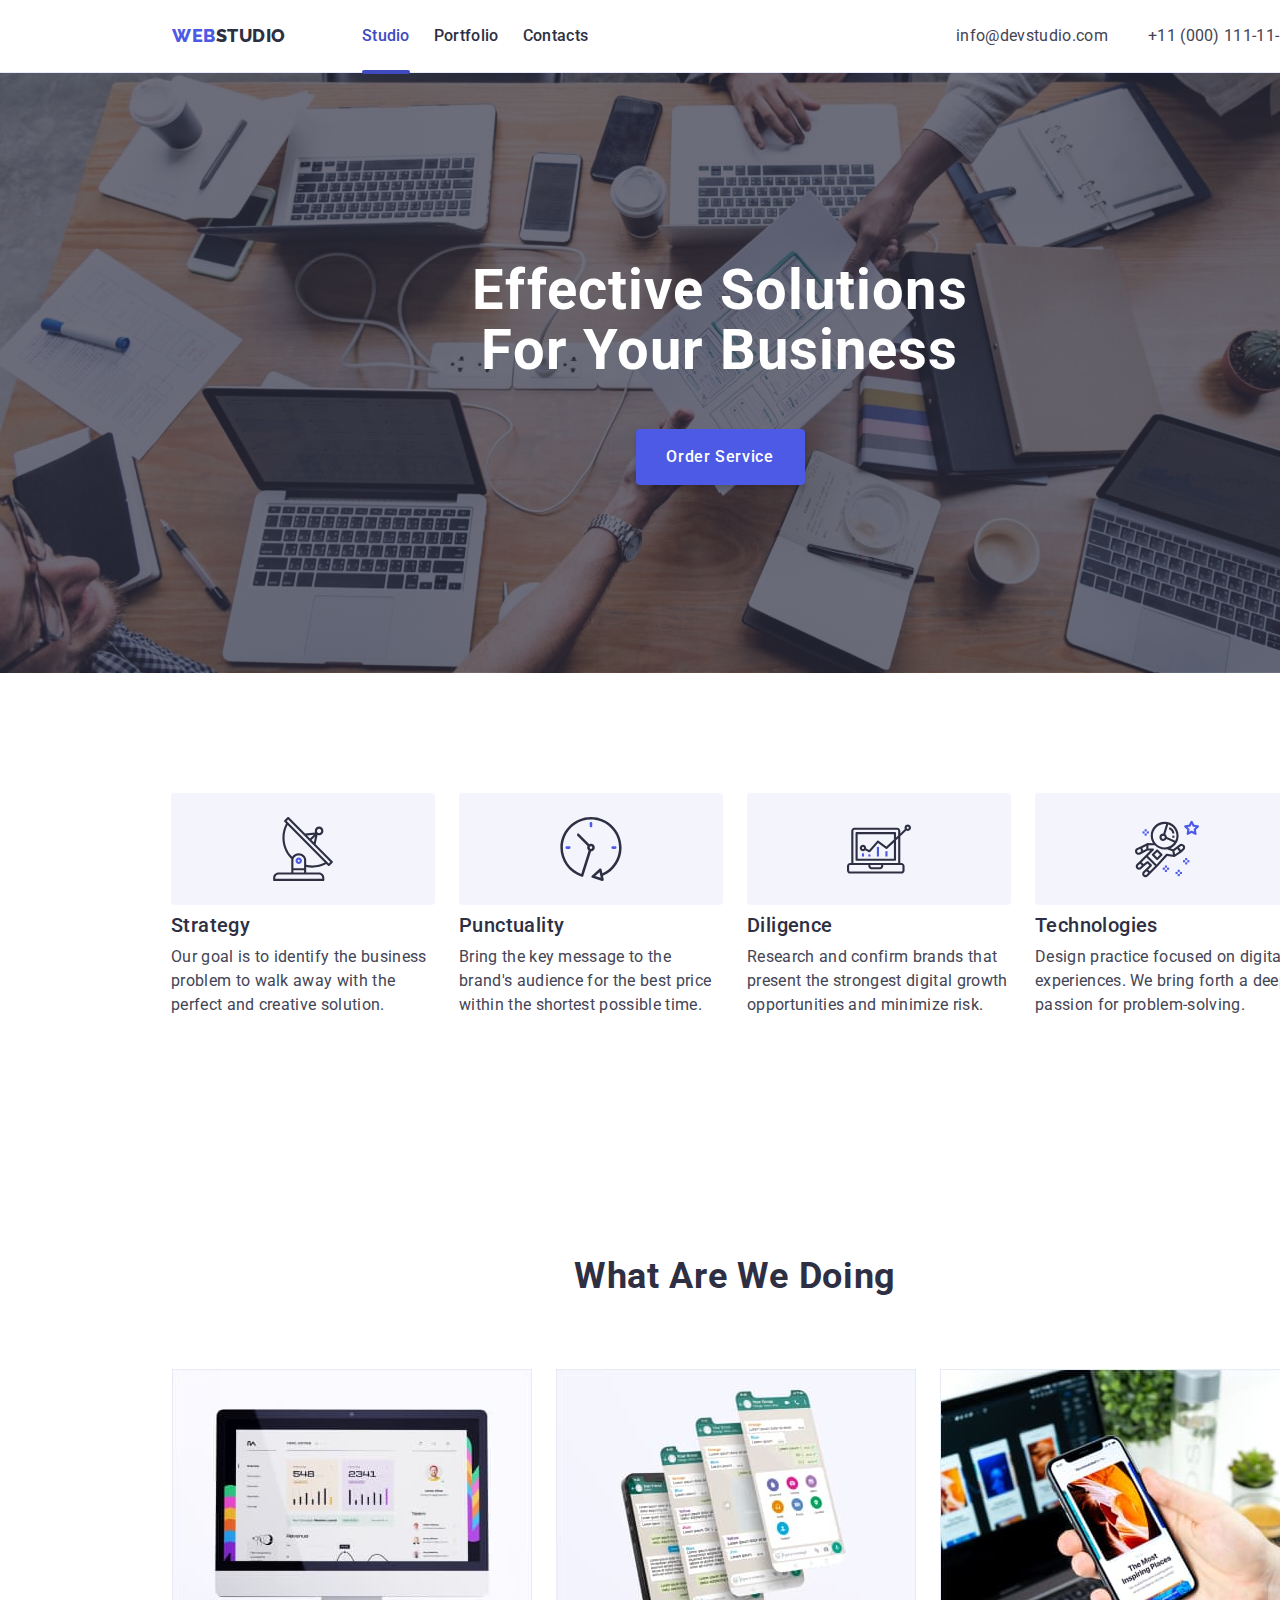
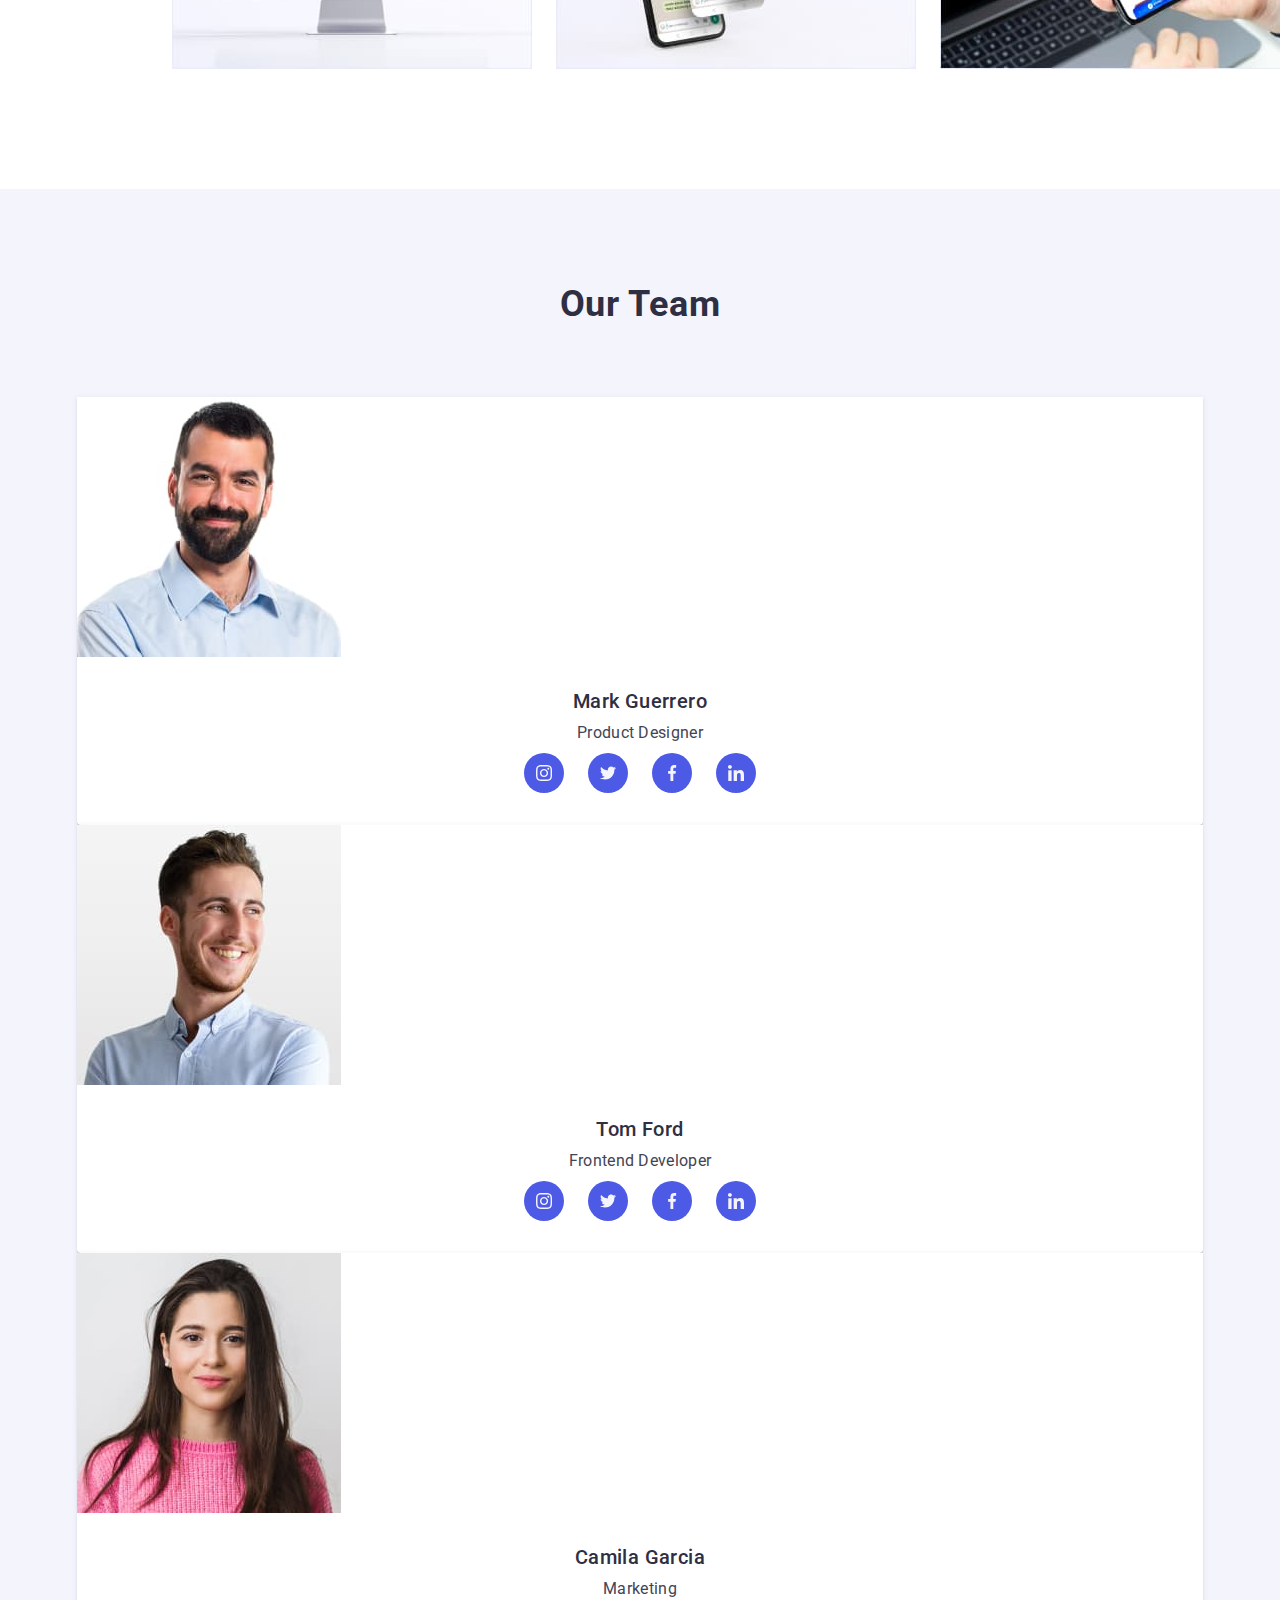
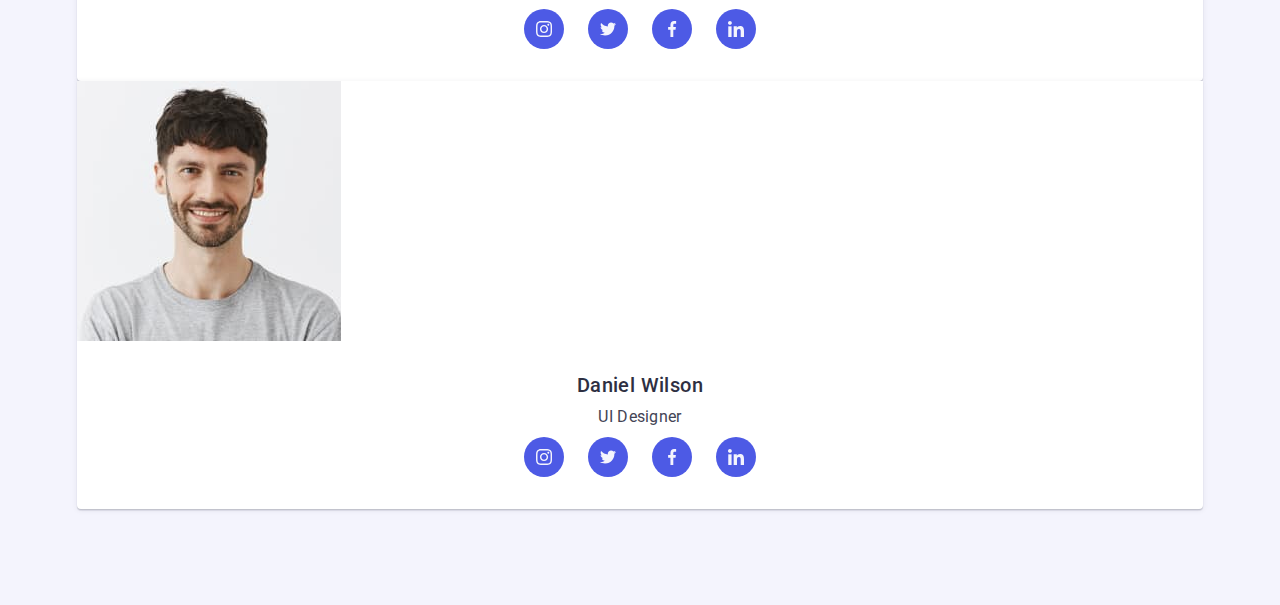
==== commit 759d3cfd: "start section our team" ====
--- a/index.html
+++ b/index.html
@@ -214,7 +214,7 @@
         </div>
       </section>
       <!--=======================- SECTION Our team =============-->
-      <!-- <section class="section-team">
+      <section class="section-team">
         <div class="container container-section-team">
           <h2 class="title-section-team">Our Team</h2>
           <ul class="menu-section-team list">
@@ -392,7 +392,7 @@
             </li>
           </ul>
         </div>
-      </section> -->
+      </section>
       <!-- =====================CUSTOMER======================= -->
       <!-- <section class="section-customers">
         <div class="container container-section-customers">
--- a/css/style.css
+++ b/css/style.css
@@ -437,6 +437,7 @@
   flex-direction: column;
   gap: 72px;
 }
+
 .tittle-section-second {
   font-weight: 700;
   font-size: 36px;
@@ -458,11 +459,13 @@
 /* =============TABLET============= */
 @media screen and (min-width: 768px) {
   .menu-section-second {
-    display: flex;
-    flex-wrap: wrap;
-    justify-content: space-between;
-    column-gap: 24px;
-    row-gap: 72px;
+    display: grid;
+    grid-template-columns: 1fr 1fr;
+    grid-gap: 24px;
+    grid-row-gap: 72px;
+  }
+  .text-section-second {
+    width: 356px;
   }
   .tittle-section-second {
     text-align: left;
@@ -554,9 +557,9 @@
 /* =============DESCTOP END============= */
 
 /* ========SECTION OUR TEAM ==========*/
-/* .section-team {
+.section-team {
   background-color: #f4f4fd;
-  padding: 96px 133px;
+  padding: 96px 0;
 }
 .title-section-team {
   font-weight: 700;
@@ -565,8 +568,78 @@
   text-align: center;
   letter-spacing: 0.02em;
   text-transform: capitalize;
-  color: #2e2f42; */
-}
+  color: #2e2f42;
+  margin-bottom: 72px;
+}
+.item-section-team {
+  background-color: #ffffff;
+  border-radius: 0px 0px 4px 4px;
+  box-shadow: 0px 1px 6px rgba(46, 47, 66, 0.08), 0px 1px 1px rgba(46, 47, 66, 0.16),
+    0px 2px 1px rgba(46, 47, 66, 0.08);
+}
+
+.title-item-team {
+  font-weight: 500;
+  font-size: 20px;
+  line-height: 1.2;
+  text-align: center;
+  letter-spacing: 0.02em;
+  color: #2e2f42;
+  flex: none;
+  order: 0;
+  flex-grow: 0;
+  margin-bottom: 8px;
+}
+.text-item-team {
+  font-weight: 400;
+  font-size: 16px;
+  line-height: 1.5;
+  text-align: center;
+  letter-spacing: 0.02em;
+  color: #434455;
+  flex: none;
+  order: 1;
+  flex-grow: 0;
+  margin-bottom: 8px;
+}
+.container-ttile-section-team {
+  padding: 32px 0;
+}
+.menu-social {
+  display: flex;
+  justify-content: center;
+  align-items: center;
+  gap: 24px;
+}
+.item-menu-social {
+  width: 40px;
+  height: 40px;
+}
+.social-list-link {
+  display: flex;
+  justify-content: center;
+  align-items: center;
+  width: 100%;
+  height: 100%;
+  border-radius: 50%;
+  background: #4d5ae5;
+  transition: background-color var(--transition-duration-and-func);
+}
+.social-list-link:hover,
+.social-list-link:focus {
+  background-color: #404bbf;
+}
+.social-list-icon {
+  fill: #f4f4fd;
+}
+
+/* =============TABLET============= */
+/* @media screen and (min-width: 1158px) {
+  .section-team {
+    background-color: #f4f4fd;
+    padding: 96px 0;
+  } */
+
 /* .section-team {
   background-color: #f4f4fd;
   padding: 120px 0;
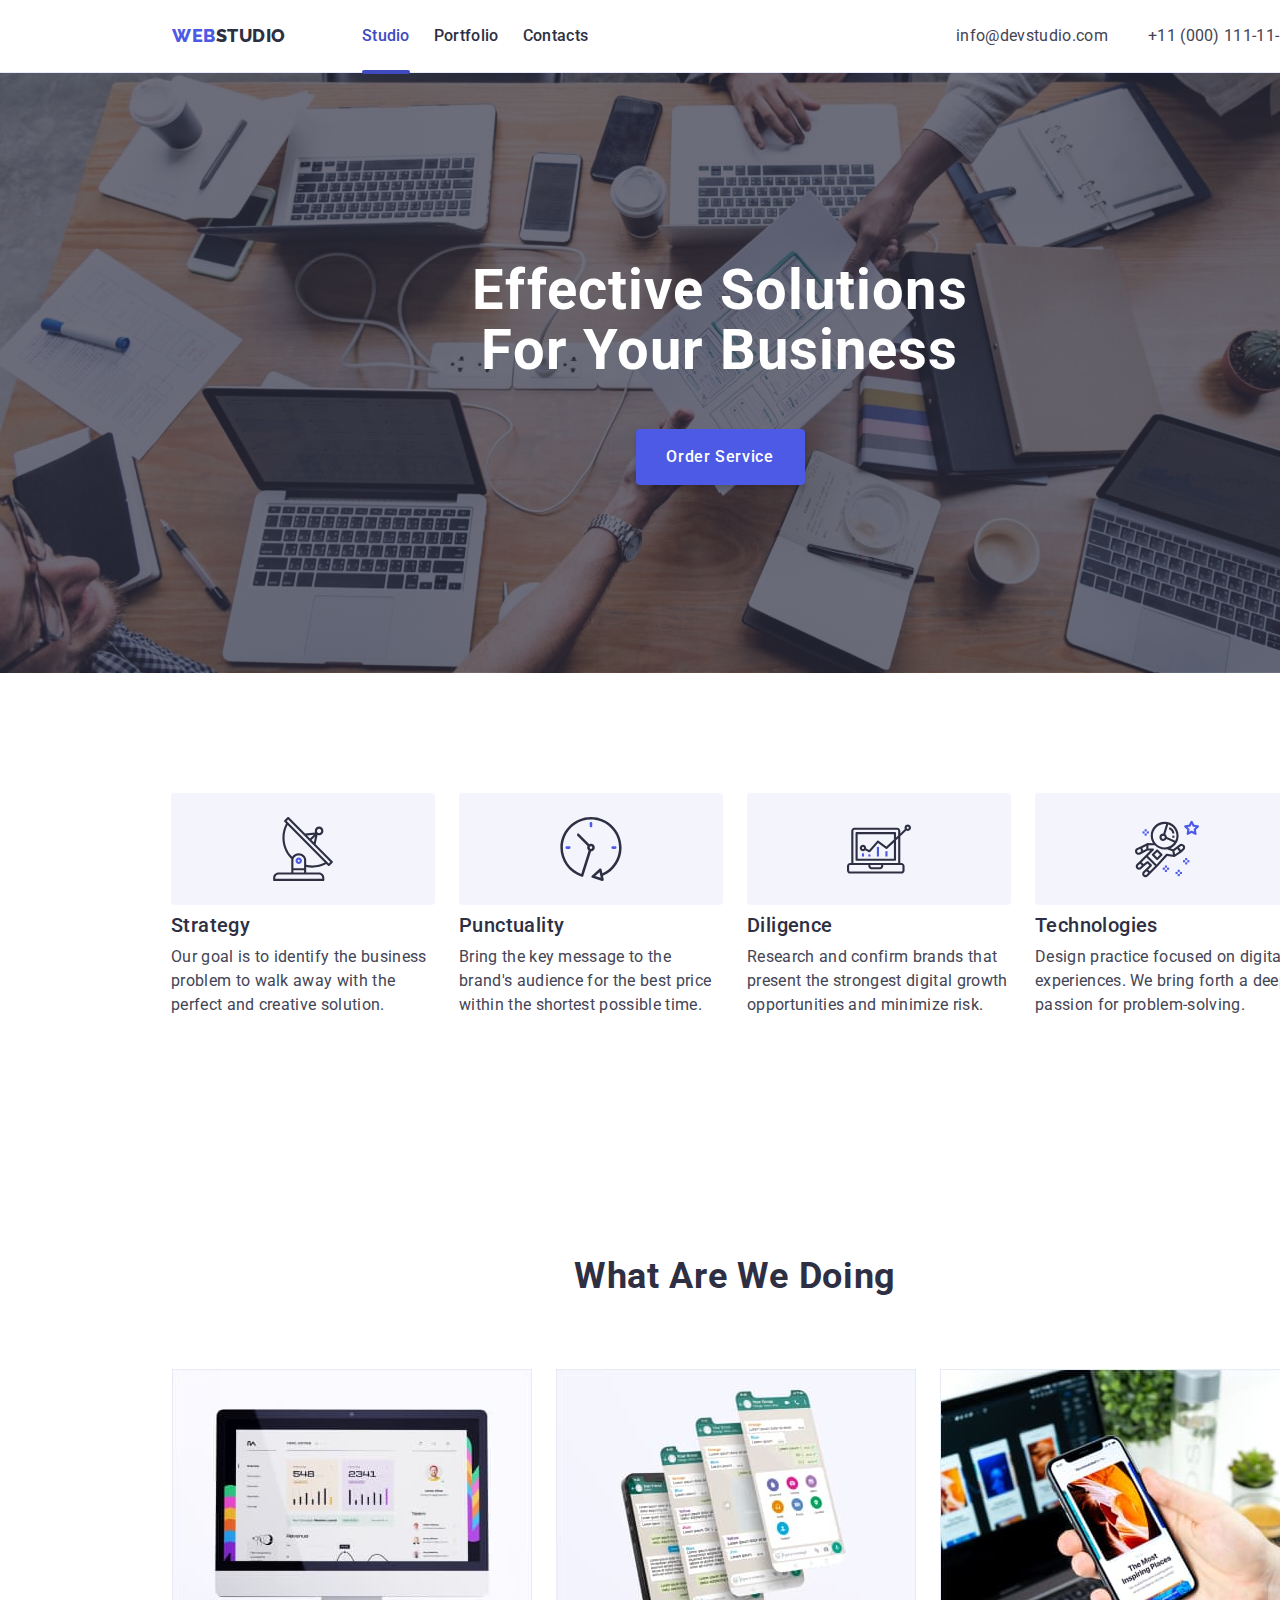
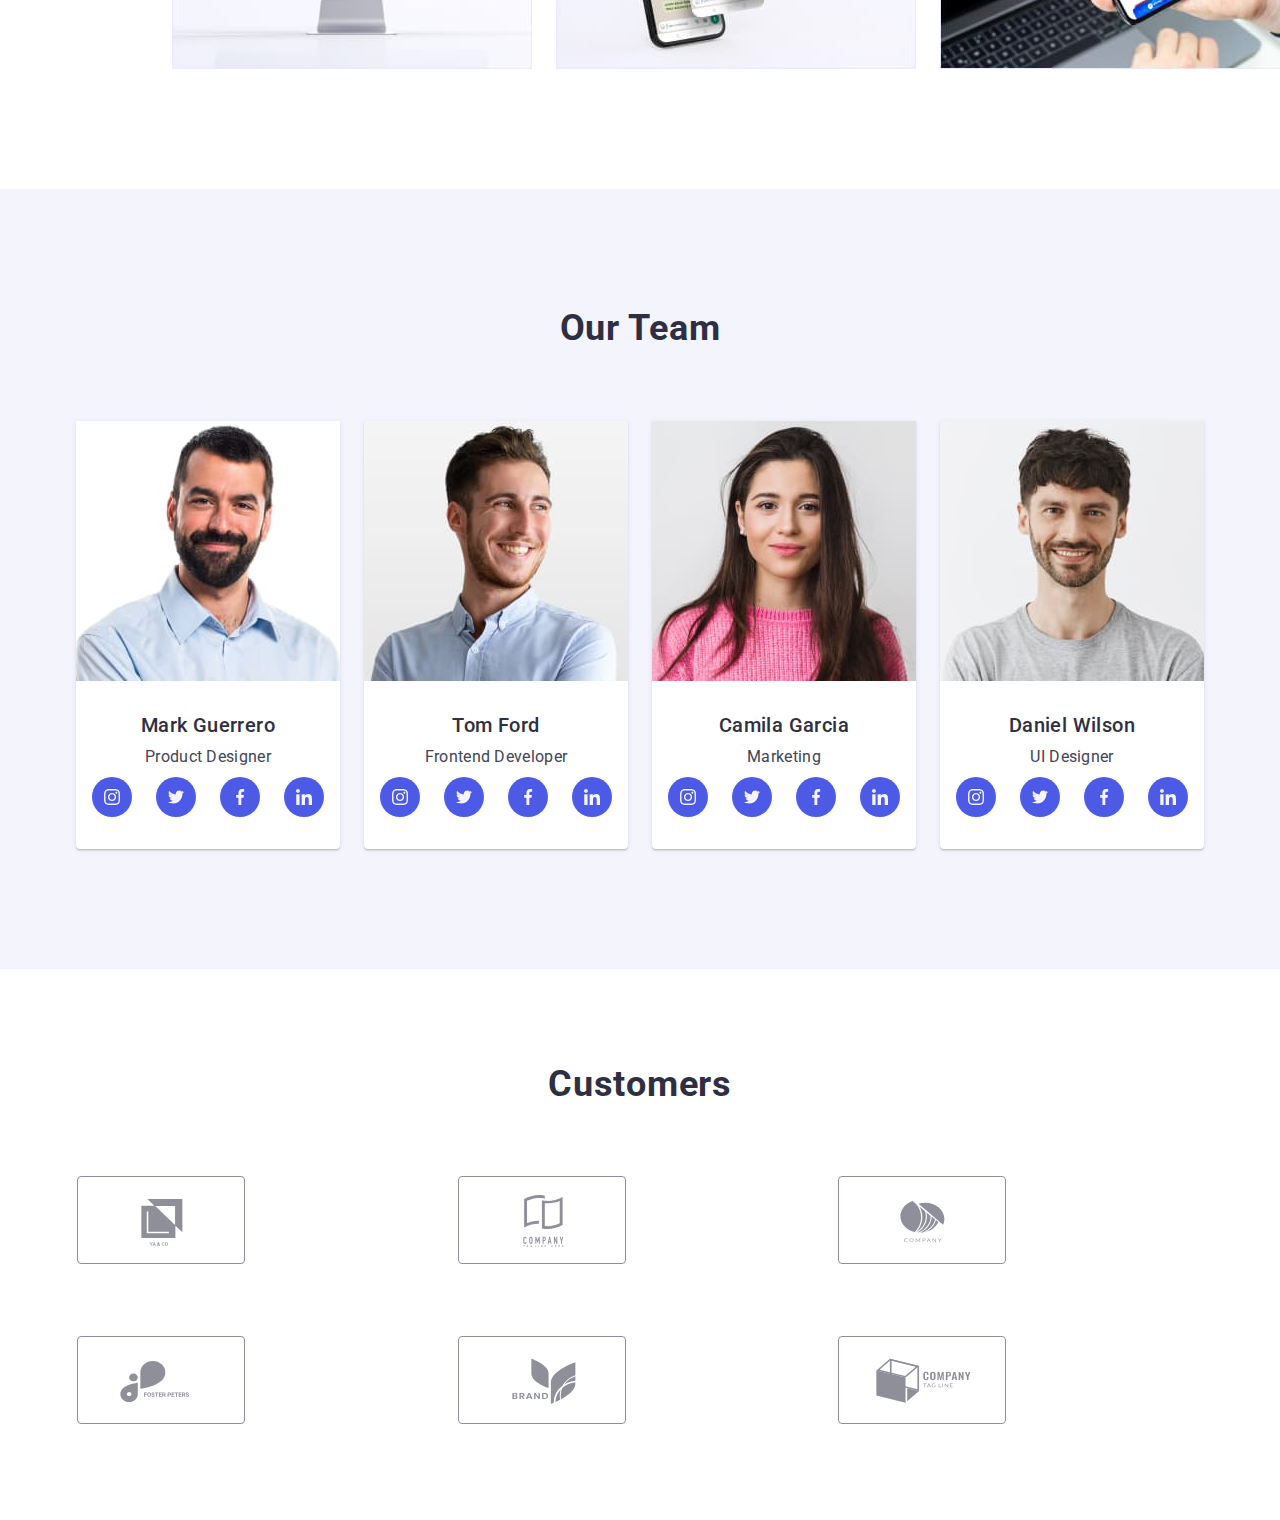
==== commit e53eb434: "add 3 section" ====
--- a/index.html
+++ b/index.html
@@ -39,7 +39,7 @@
           </ul>
         </nav>
         <button class="btn-menu-hamburger js-open-menu" type="button" aria-expanded="false">
-          <svg class="icon-btn-menu-hamburger" width="32" height="22" >
+          <svg class="icon-btn-menu-hamburger" width="32" height="22">
             <use href="./images/icons.svg#icon-menu-burger"></use>
           </svg>
         </button>
@@ -74,40 +74,40 @@
           </ul>
           <ul class="modal-menu-contact list">
             <li class="modal-menu-item-contact">
-              <a class="modal-tel link " href="tel:+110001111111">+11 (000) 111-11-11</a>
+              <a class="modal-tel link" href="tel:+110001111111">+11 (000) 111-11-11</a>
             </li>
             <li class="modal-menu-item-contact">
-              <a class="modal-mail link " href="mailto:info@devstudio.com">info@devstudio.com</a>
+              <a class="modal-mail link" href="mailto:info@devstudio.com">info@devstudio.com</a>
             </li>
           </ul>
           <ul class="modal-menu-social-icon list">
             <li class="modal-menu-item-social-icon">
               <a class="social-list-link" href="">
-                      <svg class="social-list-icon" width="24" height="24">
-                        <use href="./images/icons.svg#icon-instagram"></use>
-                      </svg>
-                    </a>
+                <svg class="social-list-icon" width="24" height="24">
+                  <use href="./images/icons.svg#icon-instagram"></use>
+                </svg>
+              </a>
             </li>
             <li class="modal-menu-item-social-icon">
               <a class="social-list-link" href="">
-                      <svg class="social-list-icon" width="24" height="24">
-                        <use href="./images/icons.svg#icon-twitter"></use>
-                      </svg>
-                    </a>
+                <svg class="social-list-icon" width="24" height="24">
+                  <use href="./images/icons.svg#icon-twitter"></use>
+                </svg>
+              </a>
             </li>
             <li class="modal-menu-item-social-icon">
               <a class="social-list-link" href="">
-                      <svg class="social-list-icon" width="24" height="24">
-                        <use href="./images/icons.svg#icon-facebook"></use>
-                      </svg>
-                    </a>
+                <svg class="social-list-icon" width="24" height="24">
+                  <use href="./images/icons.svg#icon-facebook"></use>
+                </svg>
+              </a>
             </li>
             <li class="modal-menu-item-social-icon">
               <a class="social-list-link" href="">
-                      <svg class="social-list-icon" width="24" height="24">
-                        <use href="./images/icons.svg#icon-linkedin"></use>
-                      </svg>
-                    </a>
+                <svg class="social-list-icon" width="24" height="24">
+                  <use href="./images/icons.svg#icon-linkedin"></use>
+                </svg>
+              </a>
             </li>
           </ul>
         </div>
@@ -394,7 +394,7 @@
         </div>
       </section>
       <!-- =====================CUSTOMER======================= -->
-      <!-- <section class="section-customers">
+      <section class="section-customers">
         <div class="container container-section-customers">
           <h2 class="title-customers">Customers</h2>
           <ul class="menu-section-customers list">
@@ -443,7 +443,7 @@
           </ul>
         </div>
       </section>
-    </main> -->
+    </main>
     <!-- ===================== FOOTER==================== -->
     <!-- <footer class="footer">
       <div class="container-footer container">
@@ -489,8 +489,8 @@
             </li>
           </ul>
         </div> -->
-        <!-- =============FOOTER FORM INPUT+BUTTON================ -->
-        <!-- <div class="contaner-footer-form">
+    <!-- =============FOOTER FORM INPUT+BUTTON================ -->
+    <!-- <div class="contaner-footer-form">
           <p class="footer-form-text">Subscribe</p>
           <form class="footer-form">
             <label class="footer-form-field-wrapper">
--- a/css/style.css
+++ b/css/style.css
@@ -429,7 +429,8 @@
   display: none;
 }
 .section-second {
-  padding: 96px 16px;
+  padding-top: 96px;
+  padding-bottom: 96px;
 }
 
 .menu-section-second {
@@ -571,6 +572,13 @@
   color: #2e2f42;
   margin-bottom: 72px;
 }
+.menu-section-team {
+  display: flex;
+  flex-wrap: wrap;
+  align-items: center;
+  justify-content: center;
+  row-gap: 72px;
+}
 .item-section-team {
   background-color: #ffffff;
   border-radius: 0px 0px 4px 4px;
@@ -634,94 +642,92 @@
 }
 
 /* =============TABLET============= */
-/* @media screen and (min-width: 1158px) {
+@media screen and (min-width: 768px) {
   .section-team {
     background-color: #f4f4fd;
-    padding: 96px 0;
-  } */
-
-/* .section-team {
-  background-color: #f4f4fd;
-  padding: 120px 0;
-}
-.menu-section-team {
-  display: flex;
-  gap: 24px;
-}
-
-.title-section-team {
+    padding-top: 96px;
+    padding-bottom: 96px;
+  }
+  .menu-section-team {
+    column-gap: 24px;
+  }
+}
+/* =============TABLET END ============= */
+
+/* =============DESCTOP ============= */
+@media screen and (min-width: 1158px) {
+  .section-team {
+    padding-top: 120px;
+    padding-bottom: 120px;
+  }
+  .menu-section-team {
+    flex-wrap: nowrap;
+    column-gap: 24px;
+  }
+}
+/* =============DESCTOP END============= */
+
+/* =======================CUSTOMERS================ */
+.section-customers {
+  padding-top: 96px;
+  padding-bottom: 96px;
+}
+.title-customers {
   font-weight: 700;
   font-size: 36px;
-  line-height: 1.11;
+  line-height: 1.1;
   text-align: center;
   letter-spacing: 0.02em;
   text-transform: capitalize;
   color: #2e2f42;
-
   margin-bottom: 72px;
 }
-.item-section-team {
-  background-color: #ffffff;
-  border-radius: 0px 0px 4px 4px;
-  box-shadow: 0px 1px 6px rgba(46, 47, 66, 0.08), 0px 1px 1px rgba(46, 47, 66, 0.16),
-    0px 2px 1px rgba(46, 47, 66, 0.08);
-}
-
-.container-ttile-section-team {
-  padding: 32px 0;
-}
-.title-item-team {
-  font-weight: 500;
-  font-size: 20px;
-  line-height: 1.2;
-  text-align: center;
-  letter-spacing: 0.02em;
-  color: #2e2f42;
-  flex: none;
-  order: 0;
-  flex-grow: 0;
-  margin-bottom: 8px;
-}
-.text-item-team {
-  font-weight: 400;
-  font-size: 16px;
-  line-height: 1.5;
-  text-align: center;
-  letter-spacing: 0.02em;
-  color: #434455;
-  flex: none;
-  order: 1;
-  flex-grow: 0;
-  margin-bottom: 8px;
-}
-.menu-social {
-  display: flex;
-  justify-content: center;
-  align-items: center;
-  gap: 24px;
-}
-.item-menu-social {
-  width: 40px;
-  height: 40px;
-}
-.social-list-link {
+.menu-section-customers {
+  display: flex;
+  flex-wrap: wrap;
+  align-items: center;
+  justify-content: center;
+  column-gap: 16px;
+  row-gap: 72px;
+}
+.item-menu-customers {
+  width: 190px;
+  height: 88px;
+}
+.link-menu-icon-customers {
   display: flex;
   justify-content: center;
   align-items: center;
   width: 100%;
   height: 100%;
-  border-radius: 50%;
-  background: #4d5ae5;
-  transition: background-color var(--transition-duration-and-func);
-}
-.social-list-link:hover,
-.social-list-link:focus {
-  background-color: #404bbf;
-}
-.social-list-icon {
-  fill: #f4f4fd;
-} */
-/* =======================CUSTOMERS================ */
+  color: var(--border-color);
+  border: 1px solid #8e8f99;
+  border-radius: 4px;
+  transition: border-color var(--transition-duration-and-func),
+    color var(--transition-duration-and-func);
+}
+
+.link-menu-icon-customers:hover,
+.link-menu-icon-customers:focus {
+  border-color: #404bbf;
+  color: #404bbf;
+}
+
+.icon-customers {
+  fill: currentColor;
+}
+/* =============TABLET ============= */
+@media screen and (min-width: 768px) {
+  .item-menu-customers {
+    width: 168px;
+    height: 88px;
+  }
+  .menu-section-customers {
+    display: grid;
+    grid-template-columns: 1fr 1fr 1fr;
+  }
+}
+/* =============TABLET END ============= */
 /* .section-customers {
  
   padding-top: 120px;
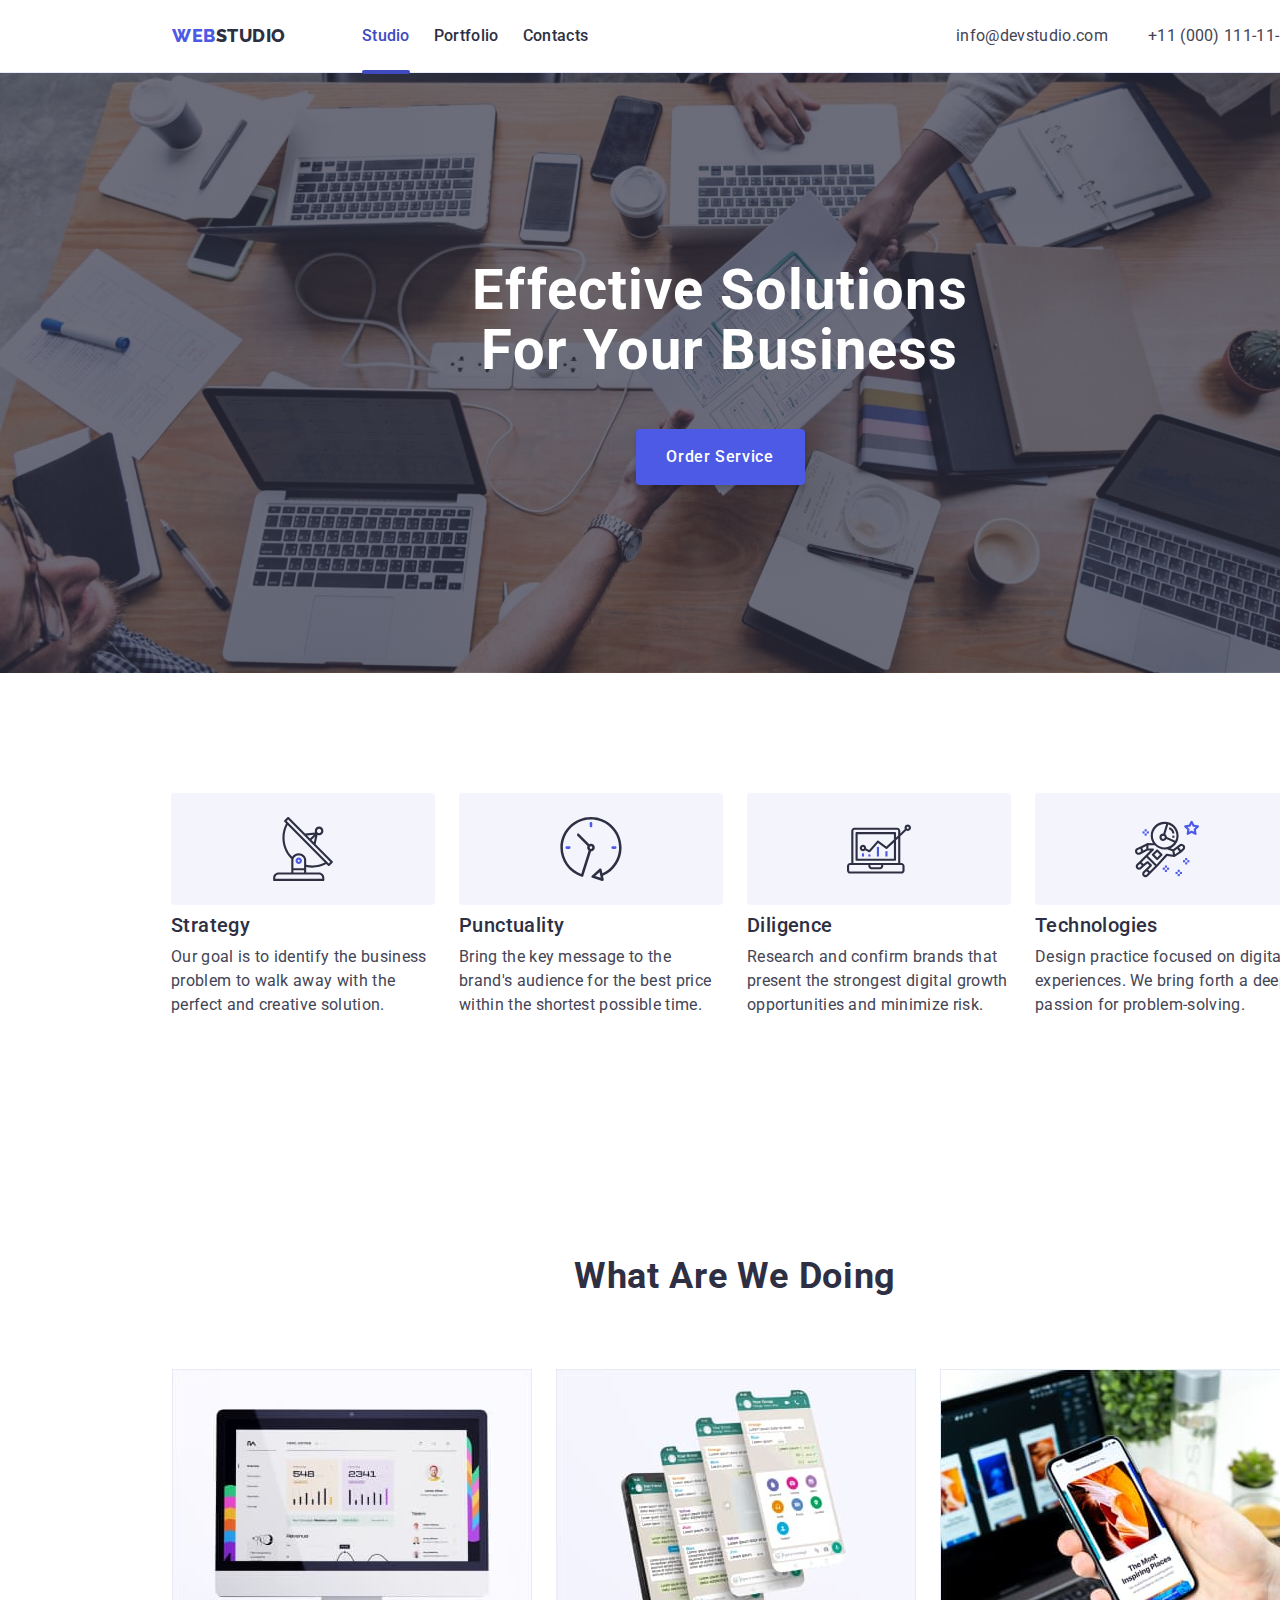
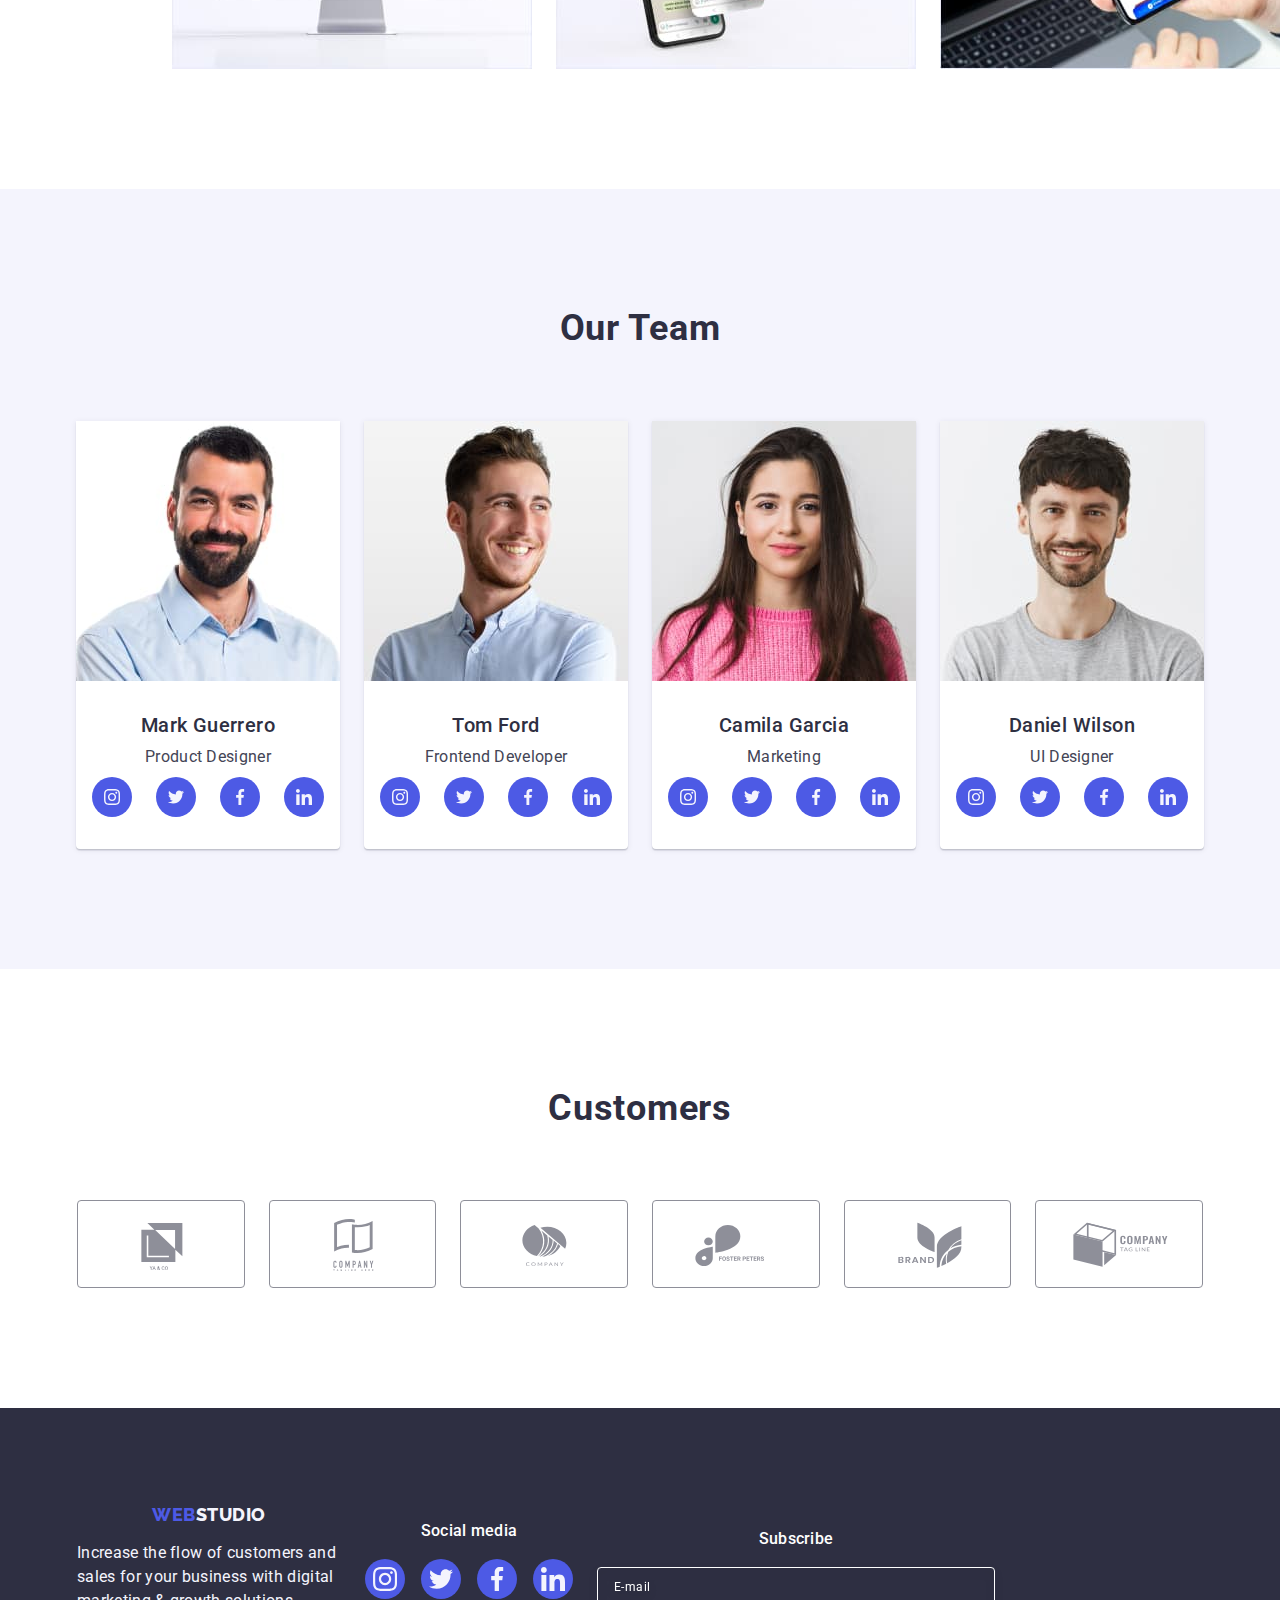
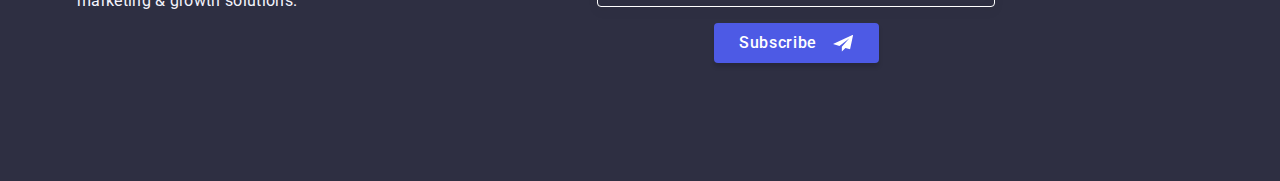
==== commit c9d76a87: "add footer" ====
--- a/index.html
+++ b/index.html
@@ -445,7 +445,7 @@
       </section>
     </main>
     <!-- ===================== FOOTER==================== -->
-    <!-- <footer class="footer">
+    <footer class="footer">
       <div class="container-footer container">
         <div class="container-logo-footer">
           <a href="./index.html" class="logo link logo-footer"
@@ -488,9 +488,9 @@
               </a>
             </li>
           </ul>
-        </div> -->
-    <!-- =============FOOTER FORM INPUT+BUTTON================ -->
-    <!-- <div class="contaner-footer-form">
+        </div>
+        <!-- =============FOOTER FORM INPUT+BUTTON================ -->
+        <div class="contaner-footer-form">
           <p class="footer-form-text">Subscribe</p>
           <form class="footer-form">
             <label class="footer-form-field-wrapper">
@@ -511,7 +511,7 @@
           </form>
         </div>
       </div>
-    </footer> -->
+    </footer>
     <!-- =======================BACKDROP================================ -->
     <!-- <div class="backdrop is-hidden" data-modal>
       <div class="modal">
--- a/css/style.css
+++ b/css/style.css
@@ -718,63 +718,203 @@
 }
 /* =============TABLET ============= */
 @media screen and (min-width: 768px) {
+  .menu-section-customers {
+    display: flex;
+    justify-content: center;
+    align-items: center;
+    column-gap: 24px;
+  }
   .item-menu-customers {
-    width: 168px;
+    width: calc(100% / 3 - 24px);
     height: 88px;
   }
+}
+/* =============TABLET END ============= */
+
+/* =============DESCTOP ============= */
+@media screen and (min-width: 1158px) {
+  .section-customers {
+    padding-top: 120px;
+    padding-bottom: 120px;
+  }
   .menu-section-customers {
-    display: grid;
-    grid-template-columns: 1fr 1fr 1fr;
-  }
-}
-/* =============TABLET END ============= */
-/* .section-customers {
- 
-  padding-top: 120px;
-  padding-bottom: 120px;
-}
-.title-customers {
-  font-weight: 700;
-  font-size: 36px;
-  line-height: 1.1;
-  text-align: center;
-  letter-spacing: 0.02em;
-  text-transform: capitalize;
-  color: #2e2f42;
+    flex-wrap: nowrap;
+    box-sizing: content-box;
+    gap: 24px;
+  }
+}
+/* =============DESCTOP END ============= */
+
+/*========== FOOTER ==========*/
+.footer {
+  background-color: #2e2f42;
+  padding-top: 96px;
+  padding-bottom: 96px;
+  margin: auto;
+}
+.container-footer {
+  display: flex;
+  flex-direction: column;
+  align-items: center;
+}
+.container-logo-footer {
+  display: flex;
+  flex-direction: column;
+  align-items: center;
+  row-gap: 16px;
   margin-bottom: 72px;
 }
-.menu-section-customers {
-  display: flex;
-  box-sizing: content-box;
-  gap: 24px;
-}
-.item-menu-customers {
-  width: 168px;
-  height: 88px;
-}
-.link-menu-icon-customers {
+.text-footer {
+  font-size: 16px;
+  line-height: 1.5;
+  letter-spacing: 0.02em;
+  color: #f4f4fd;
+  display: block;
+  width: 268px;
+  padding-right: auto;
+}
+.logotextstudio-footer {
+  color: #f4f4fd;
+}
+.logo-footer {
+  font-weight: 800;
+  font-size: 18px;
+  line-height: 1.17;
+}
+.container-social-footer {
+  display: flex;
+  flex-direction: column;
+  align-items: center;
+  justify-content: center;
+  margin-bottom: 72px;
+}
+.social-title {
+  font-weight: 500;
+  font-size: 16px;
+  line-height: 24px;
+  letter-spacing: 0.02em;
+  color: #ffffff;
+  margin-bottom: 16px;
+}
+.menu-social-icon-footer {
+  display: flex;
+  justify-content: center;
+  align-items: center;
+  gap: 16px;
+}
+.menu-item-social-icon-footer {
+  width: 40px;
+  height: 40px;
+}
+.footer-icon-link {
   display: flex;
   justify-content: center;
   align-items: center;
   width: 100%;
   height: 100%;
-  color: var(--border-color);
-  border: 1px solid #8e8f99;
+  border-radius: 50%;
+  background: #4d5ae5;
+  transition: background-color var(--transition-duration-and-func);
+}
+.footer-icon-link:hover,
+.footer-icon-link:focus {
+  background-color: #31d0aa;
+}
+.social-icon-footer {
+  fill: #f4f4fd;
+}
+.contaner-footer-form {
+  display: flex;
+  flex-direction: column;
+  align-items: center;
+  justify-content: center;
+}
+.footer-form-text {
+  font-weight: 500;
+  font-size: 16px;
+  line-height: 1.5;
+  letter-spacing: 0.02em;
+  color: #ffffff;
+  margin-bottom: 16px;
+}
+.footer-form {
+  display: flex;
+  flex-direction: column;
+  align-items: center;
+  justify-content: center;
+  row-gap: 16px;
+}
+.footer-form-input {
+  width: 398px;
+  height: 40px;
+  padding: 8px 16px;
+  opacity: 1;
+  background-color: transparent;
+  filter: drop-shadow(0px 4px 4px rgba(0, 0, 0, 0.15));
+  border: 1px solid #ffffff;
   border-radius: 4px;
-  transition: border-color var(--transition-duration-and-func),
-    color var(--transition-duration-and-func);
-}
-
-.link-menu-icon-customers:hover,
-.link-menu-icon-customers:focus {
-  border-color: #404bbf;
-  color: #404bbf;
-}
-
-.icon-customers {
-  fill: currentColor;
-} */
-/*========== FOOTER ==========*/
+  font-size: 12px;
+  line-height: 1.5;
+  display: flex;
+  align-items: center;
+  letter-spacing: 0.04em;
+  color: #ffffff;
+  outline: none;
+}
+.footer-form-input:hover,
+.footer-form-input:focus {
+  border: 1px solid #4d5ae5;
+  border-radius: 4px;
+}
+.footer-form-input::placeholder {
+  font-size: 12px;
+  line-height: 2;
+  display: flex;
+  align-items: center;
+  letter-spacing: 0.04em;
+  color: #ffffff;
+}
+.footer-form-button {
+  display: flex;
+  justify-content: center;
+  align-items: center;
+  min-width: 165px;
+  background: #4d5ae5;
+  font-size: 16px;
+  font-weight: 500;
+  line-height: 1.5;
+  letter-spacing: 0.04em;
+  box-shadow: 0px 4px 4px rgba(0, 0, 0, 0.15);
+  border-radius: 4px;
+  color: #ffffff;
+  border: none;
+  padding: 8px 24px;
+  outline: none;
+  cursor: pointer;
+}
+.footer-form-button:hover,
+.footer-form-button:focus {
+  background: #404bbf;
+  box-shadow: 0px 4px 4px rgba(0, 0, 0, 0.15);
+  border-radius: 4px;
+}
+.footer-form-button-icon {
+  width: 20px;
+  height: 24px;
+  margin-left: 16px;
+}
+
+@media screen and (min-width: 768px) {
+  .text-footer {
+    width: 264px;
+  }
+  .container-footer {
+    display: flex;
+    flex-wrap: wrap;
+    flex-direction: row;
+    column-gap: 24px;
+  }
+}
 /* .footer {
   background-color: #2e2f42;
   padding: 100px 100px;
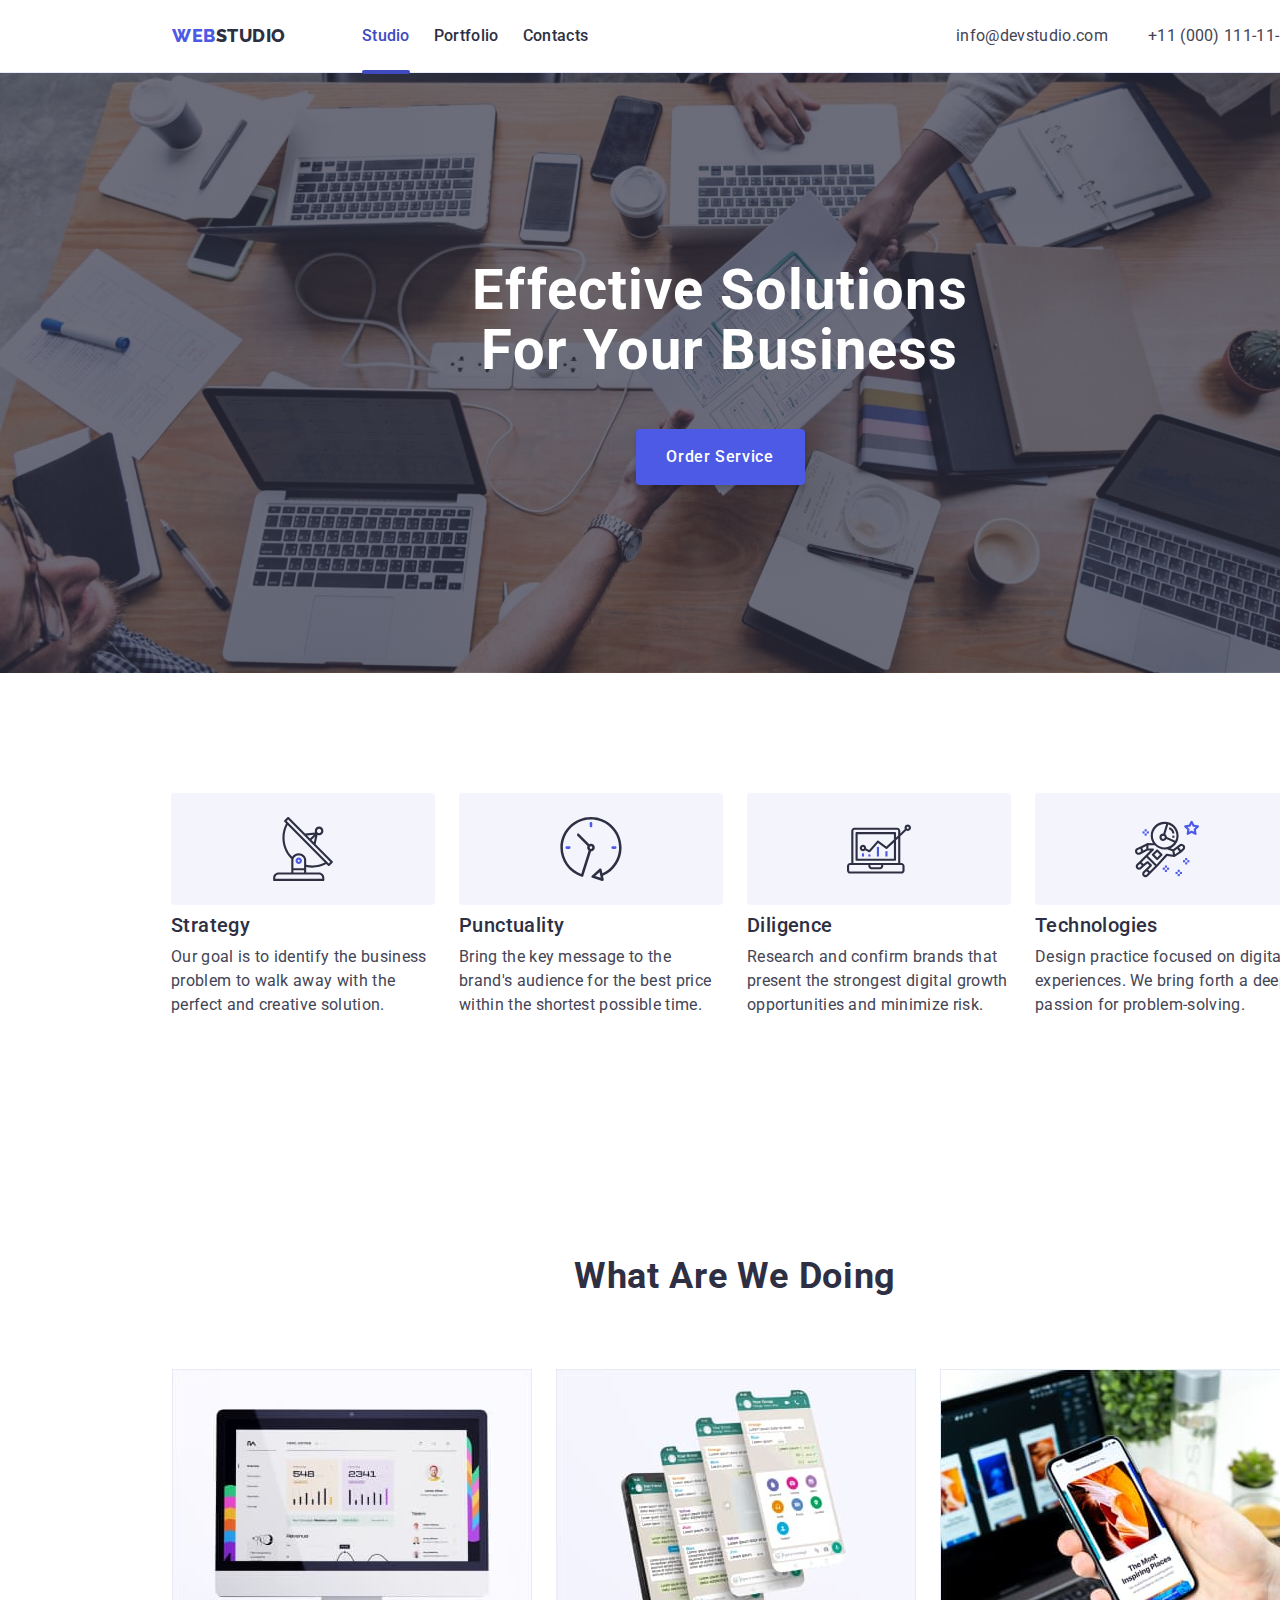
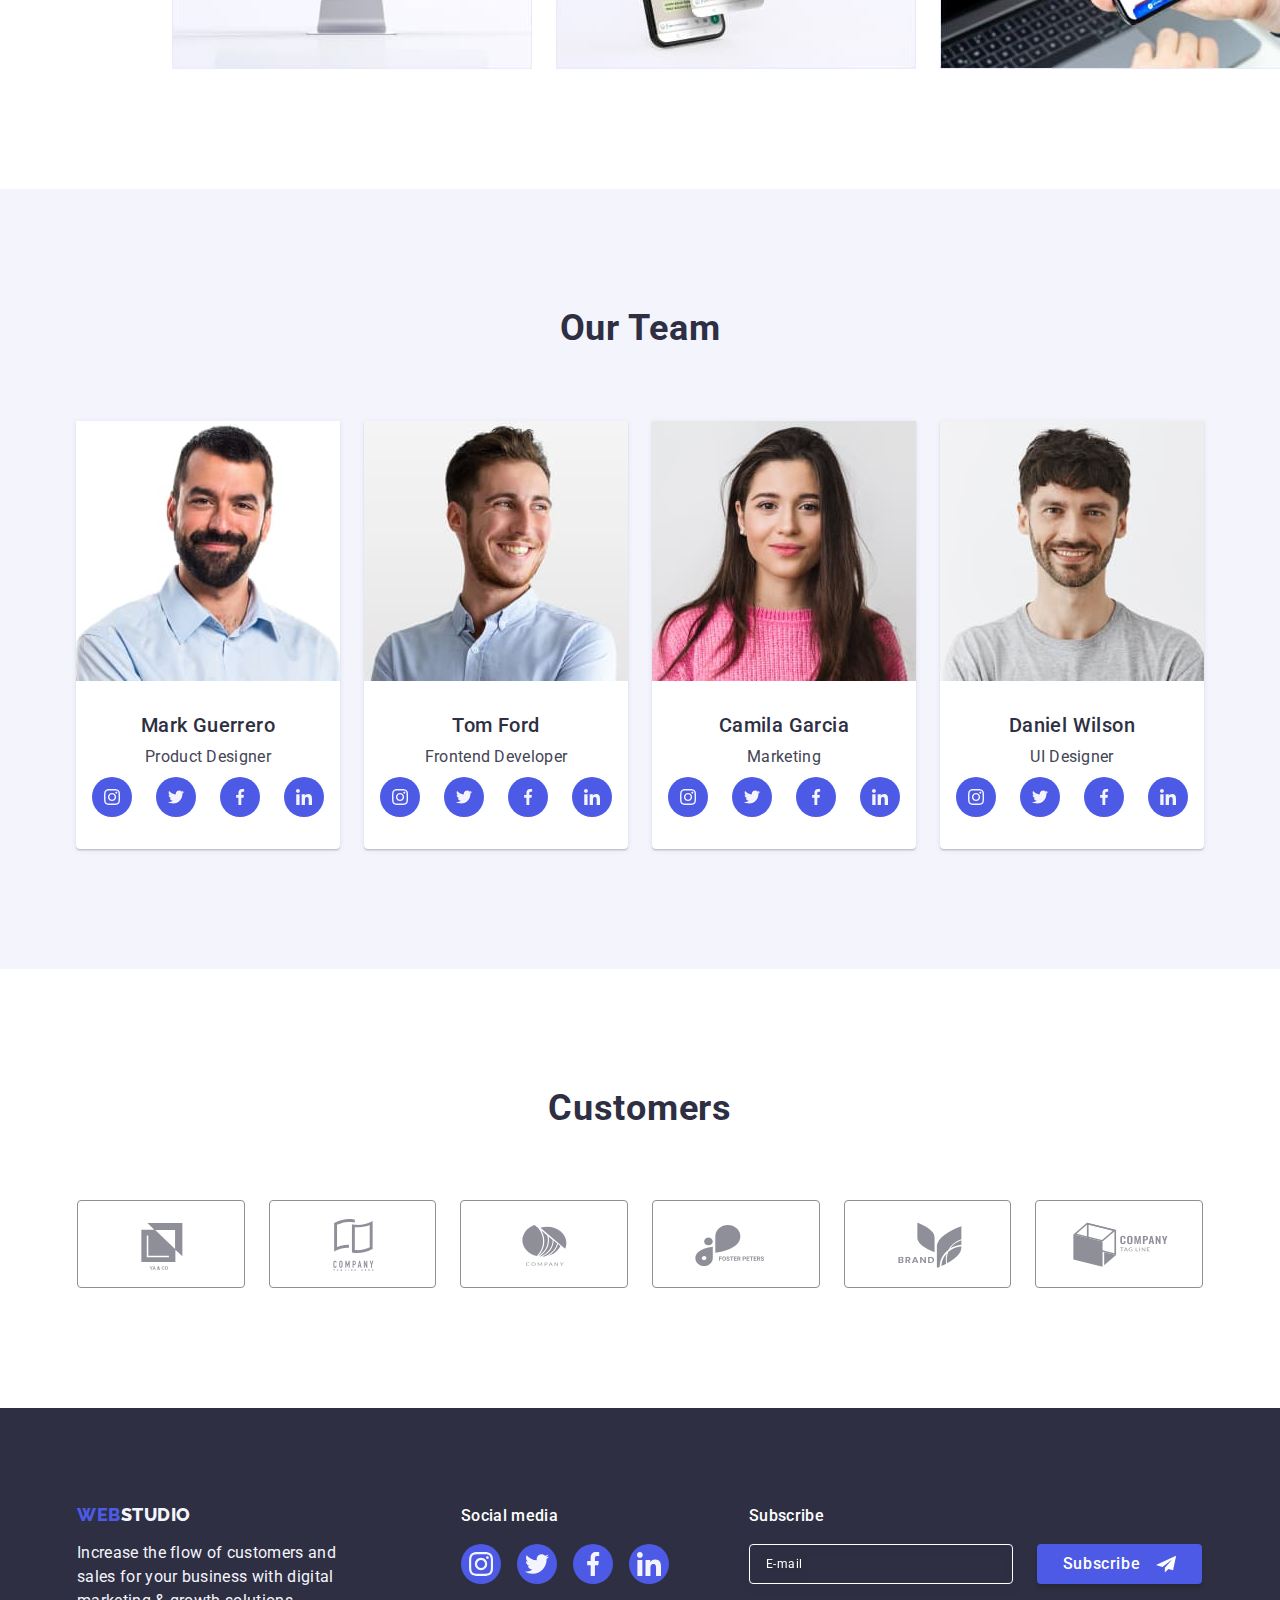
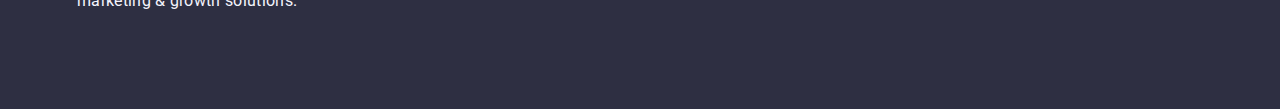
==== commit e2eec46e: "finish" ====
--- a/index.html
+++ b/index.html
@@ -513,7 +513,7 @@
       </div>
     </footer>
     <!-- =======================BACKDROP================================ -->
-    <!-- <div class="backdrop is-hidden" data-modal>
+    <div class="backdrop is-hidden" data-modal>
       <div class="modal">
         <button type="button" class="modal-close-btn" data-modal-close>
           <svg class="modal-close-icon" width="8" height="8">
@@ -610,7 +610,7 @@
         </form>
       </div>
     </div>
-    <script src="./js/modal.js"></script> -->
+    <script src="./js/modal.js"></script>
     <script src="./js/mobile-menu.js"></script>
   </body>
 </html>
--- a/css/style.css
+++ b/css/style.css
@@ -725,7 +725,7 @@
     column-gap: 24px;
   }
   .item-menu-customers {
-    width: calc(100% / 3 - 24px);
+    width: 168px;
     height: 88px;
   }
 }
@@ -903,8 +903,10 @@
   height: 24px;
   margin-left: 16px;
 }
-
+/* =============TABLET ============= */
 @media screen and (min-width: 768px) {
+  .footer {
+  }
   .text-footer {
     width: 264px;
   }
@@ -913,381 +915,297 @@
     flex-wrap: wrap;
     flex-direction: row;
     column-gap: 24px;
-  }
-}
-/* .footer {
-  background-color: #2e2f42;
-  padding: 100px 100px;
-  margin: auto;
-}
-.container-footer {
-  display: flex;
-  align-items: baseline;
-}
-.container-logo-footer {
-  margin-right: 120px;
-}
-.logo-footer {
-  display: inline-block;
-  margin-bottom: 16px;
-}
-.text-footer {
-  font-weight: 400;
-  font-size: 16px;
-  line-height: 1.5;
-  letter-spacing: 0.02em;
-  color: #f4f4fd;
-  display: block;
-  width: 264px;
-
-  padding-right: auto;
-}
-.logotextstudio-footer {
-  color: #f4f4fd;
-}
-.social-title {
-  font-weight: 500;
-  font-size: 16px;
-  line-height: 24px;
-  letter-spacing: 0.02em;
-  color: #ffffff;
-  margin-bottom: 16px;
-}
-.menu-social-icon-footer {
-  display: flex;
-  justify-content: center;
-  align-items: center;
-  gap: 16px;
-}
-.menu-item-social-icon-footer {
-  width: 40px;
-  height: 40px;
-}
-.footer-icon-link {
-  display: flex;
-  justify-content: center;
-  align-items: center;
-  width: 100%;
-  height: 100%;
-  border-radius: 50%;
-  background: #4d5ae5;
-  transition: background-color var(--transition-duration-and-func);
-}
-.footer-icon-link:hover,
-.footer-icon-link:focus {
-  background-color: #31d0aa;
-}
-.social-icon-footer {
-  fill: #f4f4fd;
-} */
+    max-width: 552px;
+  }
+  .container-logo-footer {
+    align-items: flex-start;
+  }
+  .container-social-footer {
+    margin-bottom: 104px;
+    align-items: flex-start;
+  }
+  .contaner-footer-form {
+    align-items: flex-start;
+  }
+  .footer-form {
+    flex-direction: row;
+    column-gap: 24px;
+  }
+  .footer-form-input {
+    width: 264px;
+  }
+}
+/* =============TABLET END ============= */
+/* =============DESCTOP  ============= */
+@media screen and (min-width: 1158px) {
+  .footer {
+    display: flex;
+    align-items: center;
+    justify-content: center;
+    margin: auto;
+    padding-left: 0;
+  }
+  .container-footer {
+    display: flex;
+    align-items: baseline;
+    flex-wrap: nowrap;
+    max-width: 1158px;
+    /* padding: 0; */
+    gap: revert;
+  }
+  .container-logo-footer {
+    margin-right: 120px;
+    margin-bottom: 0;
+  }
+  .container-social-footer {
+    margin-right: 80px;
+    margin-bottom: 0;
+  }
+}
+
+/* =============DESCTOP END ============= */
 /* ====================FOOTER-FORM========= */
-/* .contaner-footer-form{
-  margin-left: 80px;
-}
-.footer-form-text{
-  font-weight: 500;
-    font-size: 16px;
-    line-height: 1.5;
-    letter-spacing: 0.02em;
-    color: #FFFFFF;
-    margin-bottom: 16px;
-}
-.footer-form{
-  display: flex;
-  justify-content: center;
+
+/* =====================BACKDROP===================================== */
+@media screen and (min-width: 468px) {
+  .backdrop {
+    position: fixed;
+    top: 0;
+    left: 0;
+    width: 100%;
+    height: 100%;
+    background: rgba(46, 47, 66, 0.4);
+    opacity: 1;
+    visibility: visible;
+    pointer-events: auto;
+    transition: opacity var(--transition-duration-and-func),
+      visibility var(--transition-duration-and-func);
+  }
+  .modal {
+    padding: 72px 24px 24px 24px;
+    position: absolute;
+    top: 40%;
+    left: 50%;
+    transform: translate(-50%, -50%);
+    width: 392px;
+    min-height: 584px;
+    background: #fcfcfc;
+    box-shadow: 0px 1px 1px rgba(0, 0, 0, 0.14), 0px 1px 3px rgba(0, 0, 0, 0.12),
+      0px 2px 1px rgba(0, 0, 0, 0.2);
+    border-radius: 4px;
+    transition: transform 250ms cubic-bezier(0.4, 0, 0.2, 1);
+  }
+  .modal-close-btn {
+    position: absolute;
+    top: 24px;
+    right: 24px;
+
+    display: flex;
     align-items: center;
-  gap: 24px;
-}
-.footer-form-input{
-  width:264px;
-  height: 40px;
-  padding: 8px 16px;
-  opacity: 1;
-  background-color: transparent;
-  border: 1px solid #FFFFFF;
-    filter: drop-shadow(0px 4px 4px rgba(0, 0, 0, 0.15));
-    border-radius: 4px;
-    font-size: 12px;
-      line-height: 1.5;
-      display: flex;
-      align-items: center;
-      letter-spacing: 0.04em;
-    color: #FFFFFF;
-    outline: none;
-}
-.footer-form-input:hover,
-.footer-form-input:focus{
-  border: 1px solid #4D5AE5;
-    border-radius: 4px;
-}
-.footer-form-input::placeholder{
-  font-size: 12px;
-    line-height: 2;
-    display: flex;
-    align-items: center;
-    letter-spacing: 0.04em;
-    color:#FFFFFF;
-}
-.footer-form-button{
-  display: flex;
-  justify-content: center;
-  align-items: center;
-  min-width: 165px;
-  background: #4D5AE5;
-  font-size: 16px;
-  font-weight: 500;
-  line-height: 1.5;
-  letter-spacing: 0.04em;
-    box-shadow: 0px 4px 4px rgba(0, 0, 0, 0.15);
-    border-radius: 4px;
-    color: #FFFFFF;
+    justify-content: center;
+    width: 24px;
+    height: 24px;
+    padding: 0;
+    background: #e7e9fc;
+    border: 1px solid rgba(0, 0, 0, 0.1);
+    border-radius: 50%;
+    transition: background-color 250ms cubic-bezier(0.4, 0, 0.2, 1),
+      border 250ms cubic-bezier(0.4, 0, 0.2, 1);
+  }
+  .modal-close-btn:hover,
+  .modal-close-btn:focus {
+    background-color: #404bbf;
     border: none;
-    padding: 8px 24px;
-    outline: none;
-    cursor: pointer;
-}
-.footer-form-button:hover,
-.footer-form-button:focus{
-  background: #404BBF;
-    box-shadow: 0px 4px 4px rgba(0, 0, 0, 0.15);
-    border-radius: 4px;
-}
-.footer-form-button-icon{
-  width: 20px;
-  height: 24px;
-  margin-left: 16px;
-} */
-/* =====================BACKDROP===================================== */
-/* .backdrop {
-  position: fixed;
-  top: 0;
-  left: 0;
-  width: 100%;
-  height: 100%;
-  background: rgba(46, 47, 66, 0.4);
-  opacity: 1;
-  visibility: visible;
-  pointer-events: auto;
-  transition: opacity var(--transition-duration-and-func),
-    visibility var(--transition-duration-and-func);
-}
-.modal {
-  padding: 72px 24px 24px 24px;
-  position: absolute;
-  top: 50%;
-  left: 50%;
-  transform: translate(-50%, -50%);
-  width: 408px;
-  min-height: 584px;
-  background: #fcfcfc;
-  box-shadow: 0px 1px 1px rgba(0, 0, 0, 0.14), 0px 1px 3px rgba(0, 0, 0, 0.12),
-    0px 2px 1px rgba(0, 0, 0, 0.2);
-  border-radius: 4px;
-  transition: transform 250ms cubic-bezier(0.4, 0, 0.2, 1);
-}
-.modal-close-btn {
-  position: absolute;
-  top: 24px;
-  right: 24px;
-
-  display: flex;
-  align-items: center;
-  justify-content: center;
-  width: 24px;
-  height: 24px;
-  padding: 0;
-  background: #e7e9fc;
-  border: 1px solid rgba(0, 0, 0, 0.1);
-  border-radius: 50%;
-  transition: background-color 250ms cubic-bezier(0.4, 0, 0.2, 1),
-    border 250ms cubic-bezier(0.4, 0, 0.2, 1);
-}
-.modal-close-btn:hover,
-.modal-close-btn:focus {
-  background-color: #404bbf;
-  border: none;
-  fill: #ffffff;
-}
-.modal-close-icon {
-  transition: fill 250ms cubic-bezier(0.4, 0, 0.2, 1);
-}
-
-.is-hidden {
-  opacity: 0;
-  visibility: hidden;
-  pointer-events: none;
-} */
-/* ================FROM-INPUT===================== */
-/* .contact-form-text{
-  font-weight: 500;
+    fill: #ffffff;
+  }
+  .modal-close-icon {
+    transition: fill 250ms cubic-bezier(0.4, 0, 0.2, 1);
+  }
+
+  .is-hidden {
+    opacity: 0;
+    visibility: hidden;
+    pointer-events: none;
+  }
+  /* ================FROM-INPUT===================== */
+  .contact-form-text {
+    font-weight: 500;
     font-size: 16px;
     line-height: 1.5;
     text-align: center;
     letter-spacing: 0.02em;
-    color: #2E2F42;
+    color: #2e2f42;
     margin-bottom: 16px;
-}
-.contact-form-container{
-  margin-bottom: 8px;
-}
-.contact-form-field-wrapper{
-  font-size: 12px;
-  line-height: 1.17;
-  letter-spacing: 0.04em;
-  color:#8e8f99;
-  display: block;
-  margin-bottom: 4px;
-}
-
-.contact-form-checkbox-wrapper{
-  display: block;
-  margin-bottom: 8px;
-  font-size: 12px;
-  line-height: 1.17;
-  letter-spacing: 0.04em;
-  color: #8e8f99;
-
-}
-
-.contact-form-field-desc{
-  display: block;
-  margin-bottom: 4px;
-}
-.contact-form-input{
-  width: 100%;
-  height: 40px;
-  border: 1px solid #2E2F4266;
+  }
+  .contact-form-container {
+    margin-bottom: 8px;
+  }
+  .contact-form-field-wrapper {
+    font-size: 12px;
+    line-height: 1.17;
+    letter-spacing: 0.04em;
+    color: #8e8f99;
+    display: block;
+    margin-bottom: 4px;
+  }
+
+  .contact-form-checkbox-wrapper {
+    display: block;
+    margin-bottom: 8px;
+    font-size: 12px;
+    line-height: 1.17;
+    letter-spacing: 0.04em;
+    color: #8e8f99;
+  }
+
+  .contact-form-field-desc {
+    display: block;
+    margin-bottom: 4px;
+  }
+  .contact-form-input {
+    width: 100%;
+    height: 40px;
+    border: 1px solid #2e2f4266;
     border-radius: 4px;
     padding-left: 38px;
     background-color: transparent;
     outline: transparent;
     transition: border-color 250ms cubic-bezier(0.4, 0, 0.2, 1);
-}
-.contact-form-input:focus{
-  outline: none;
-  border-color: #4D5AE5;
-}
-.contact-form-input-wrapper{
-  position: relative;
-  display: block;
-}
-.contact-form-input-icon{
-  position: absolute;
-  display: flex;
-  top: 50%;
-  left: 16px;
-  transform: translateY(-50%);
-  width: 18px;
-  height: 24px;
-  transition: fill 250ms cubic-bezier(0.4, 0, 0.2, 1);
-}
-.contact-form-input:focus+.contact-form-input-icon{
-  fill: #4D5AE5;
-}
-.contact-form-message{
-width: 100%;
-height: 120px;
-padding: 8px 16px;
-border: 1px solid rgba(46, 47, 66, 0.2);
-border-radius: 4px;
-background-color: transparent;
-outline:transparent;
-resize: none;
-font-size: 12px;
-line-height: 1.17;
-letter-spacing: 0.04em;
-color: rgba(46, 47, 66, 0.4);
-transition: border-color 250ms cubic-bezier(0.4, 0, 0.2, 1);;
-
-}
-.contact-form-message:focus{
-border: 1px solid #4D5AE5;
-border-radius: 4px;
-}
-.contact-form-container-comment{
-  margin-bottom: 16px;
-}
-.contact-form-container-checkbox{
-  display: flex;
-  margin-bottom: 24px;
-}
-.contact-form-checkbox-span {
-  width: 16px;
-  height: 16px;
-  border: 1px solid rgba(46, 47, 66, 0.4);
-  border-radius: 2px;
-  transition: background-color 250ms cubic-bezier(0.4, 0, 0.2, 1),
-    border 250ms cubic-bezier(0.4, 0, 0.2, 1),
-    fill 250ms cubic-bezier(0.4, 0, 0.2, 1);
+  }
+  .contact-form-input:focus {
+    outline: none;
+    border-color: #4d5ae5;
+  }
+  .contact-form-input-wrapper {
+    position: relative;
+    display: block;
+  }
+  .contact-form-input-icon {
+    position: absolute;
+    display: flex;
+    top: 50%;
+    left: 16px;
+    transform: translateY(-50%);
+    width: 18px;
+    height: 24px;
+    transition: fill 250ms cubic-bezier(0.4, 0, 0.2, 1);
+  }
+  .contact-form-input:focus + .contact-form-input-icon {
+    fill: #4d5ae5;
+  }
+  .contact-form-message {
+    width: 100%;
+    height: 120px;
+    padding: 8px 16px;
+    border: 1px solid rgba(46, 47, 66, 0.2);
+    border-radius: 4px;
+    background-color: transparent;
+    outline: transparent;
+    resize: none;
+    font-size: 12px;
+    line-height: 1.17;
+    letter-spacing: 0.04em;
+    color: rgba(46, 47, 66, 0.4);
+    transition: border-color 250ms cubic-bezier(0.4, 0, 0.2, 1);
+  }
+  .contact-form-message:focus {
+    border: 1px solid #4d5ae5;
+    border-radius: 4px;
+  }
+  .contact-form-container-comment {
+    margin-bottom: 16px;
+  }
+  .contact-form-container-checkbox {
+    display: flex;
+    margin-bottom: 24px;
+  }
+  .contact-form-checkbox-span {
+    width: 16px;
+    height: 16px;
+    border: 1px solid rgba(46, 47, 66, 0.4);
+    border-radius: 2px;
+    transition: background-color 250ms cubic-bezier(0.4, 0, 0.2, 1),
+      border 250ms cubic-bezier(0.4, 0, 0.2, 1), fill 250ms cubic-bezier(0.4, 0, 0.2, 1);
     display: inline-flex;
     justify-content: center;
     align-items: center;
     fill: transparent;
-}
-
-.contact-form-checkmark-icon{
-  opacity: 1;
-}
-.visually-hidden { 
-   position: absolute;
-  appearance: none;
-}
-.contact-form-checkbox:hover + .contact-form-checkbox-wrapper>.contact-form-checkbox-span,
-.contact-form-checkbox:focus +.contact-form-checkbox-wrapper>.contact-form-checkbox-span{
-  border: 1px solid #4D5AE5;
+  }
+
+  .contact-form-checkmark-icon {
+    opacity: 1;
+  }
+  .visually-hidden {
+    position: absolute;
+    appearance: none;
+  }
+  .contact-form-checkbox:hover + .contact-form-checkbox-wrapper > .contact-form-checkbox-span,
+  .contact-form-checkbox:focus + .contact-form-checkbox-wrapper > .contact-form-checkbox-span {
+    border: 1px solid #4d5ae5;
     border-radius: 4px;
-}
-.contact-form-checkbox:checked + .contact-form-checkbox-wrapper > .contact-form-checkbox-span{
-  background-color: #404bbf;
-  border: none;
-  fill: #ffffff;
-  opacity: 1;
-}
-.contact-form-checkbox-text{
-  font-size: 12px;
-  line-height: 1.2;
-  letter-spacing: 0.04em;
-  color: #8E8F99;
-  flex: none;
-  order: 1;
-  flex-grow: 0;
-  margin-bottom: 24px;
-}
-.container-btn-submit{
-  display: flex;
-  justify-content: center;
-  align-items: center;
-}
-.contact-form-btn-submit{
-  display: block;
- margin-left: auto;
- margin-right: auto;
-  min-width: 169px;
-  height: 56px;
-  font-size: 16px;
-  font-weight: 500;
-  line-height: 1.5;
-  letter-spacing: 0.04em;
- cursor: pointer;
-  background-color: #4D5AE5;
-  color: #ffffff;
-  border: none;
-
-  box-shadow: 0px 4px 4px rgba(0, 0, 0, 0.15);
-  border-radius: 4px;
-  border-color: transparent;
-  transition: background-color 250ms cubic-bezier(0.4, 0, 0.2, 1);
-}
-.contact-form-btn-submit:hover,
-.contact-form-btn-submit:focus{
-  background: #404BBF;
+  }
+  .contact-form-checkbox:checked + .contact-form-checkbox-wrapper > .contact-form-checkbox-span {
+    background-color: #404bbf;
+    border: none;
+    fill: #ffffff;
+    opacity: 1;
+  }
+  .contact-form-checkbox-text {
+    font-size: 12px;
+    line-height: 1.2;
+    letter-spacing: 0.04em;
+    color: #8e8f99;
+    flex: none;
+    order: 1;
+    flex-grow: 0;
+    margin-bottom: 24px;
+  }
+  .container-btn-submit {
+    display: flex;
+    justify-content: center;
+    align-items: center;
+  }
+  .contact-form-btn-submit {
+    display: block;
+    margin-left: auto;
+    margin-right: auto;
+    min-width: 169px;
+    height: 56px;
+    font-size: 16px;
+    font-weight: 500;
+    line-height: 1.5;
+    letter-spacing: 0.04em;
+    cursor: pointer;
+    background-color: #4d5ae5;
+    color: #ffffff;
+    border: none;
+
     box-shadow: 0px 4px 4px rgba(0, 0, 0, 0.15);
     border-radius: 4px;
-}
-
-.contac-form-checkbox-link{
-  color: #4D5AE5;
-} */
+    border-color: transparent;
+    transition: background-color 250ms cubic-bezier(0.4, 0, 0.2, 1);
+  }
+  .contact-form-btn-submit:hover,
+  .contact-form-btn-submit:focus {
+    background: #404bbf;
+    box-shadow: 0px 4px 4px rgba(0, 0, 0, 0.15);
+    border-radius: 4px;
+  }
+
+  .contac-form-checkbox-link {
+    color: #4d5ae5;
+  }
+}
+@media screen and (min-width: 768px) {
+  .modal {
+    width: 408px;
+  }
+}
+@media screen and (min-width: 1158px) {
+  .modal {
+    top: 38%;
+  }
+}
 /*=============== PAGE PORTFOLIO==================== */
 /* =====SECTION BUTTON===== */
 /* .services-section {
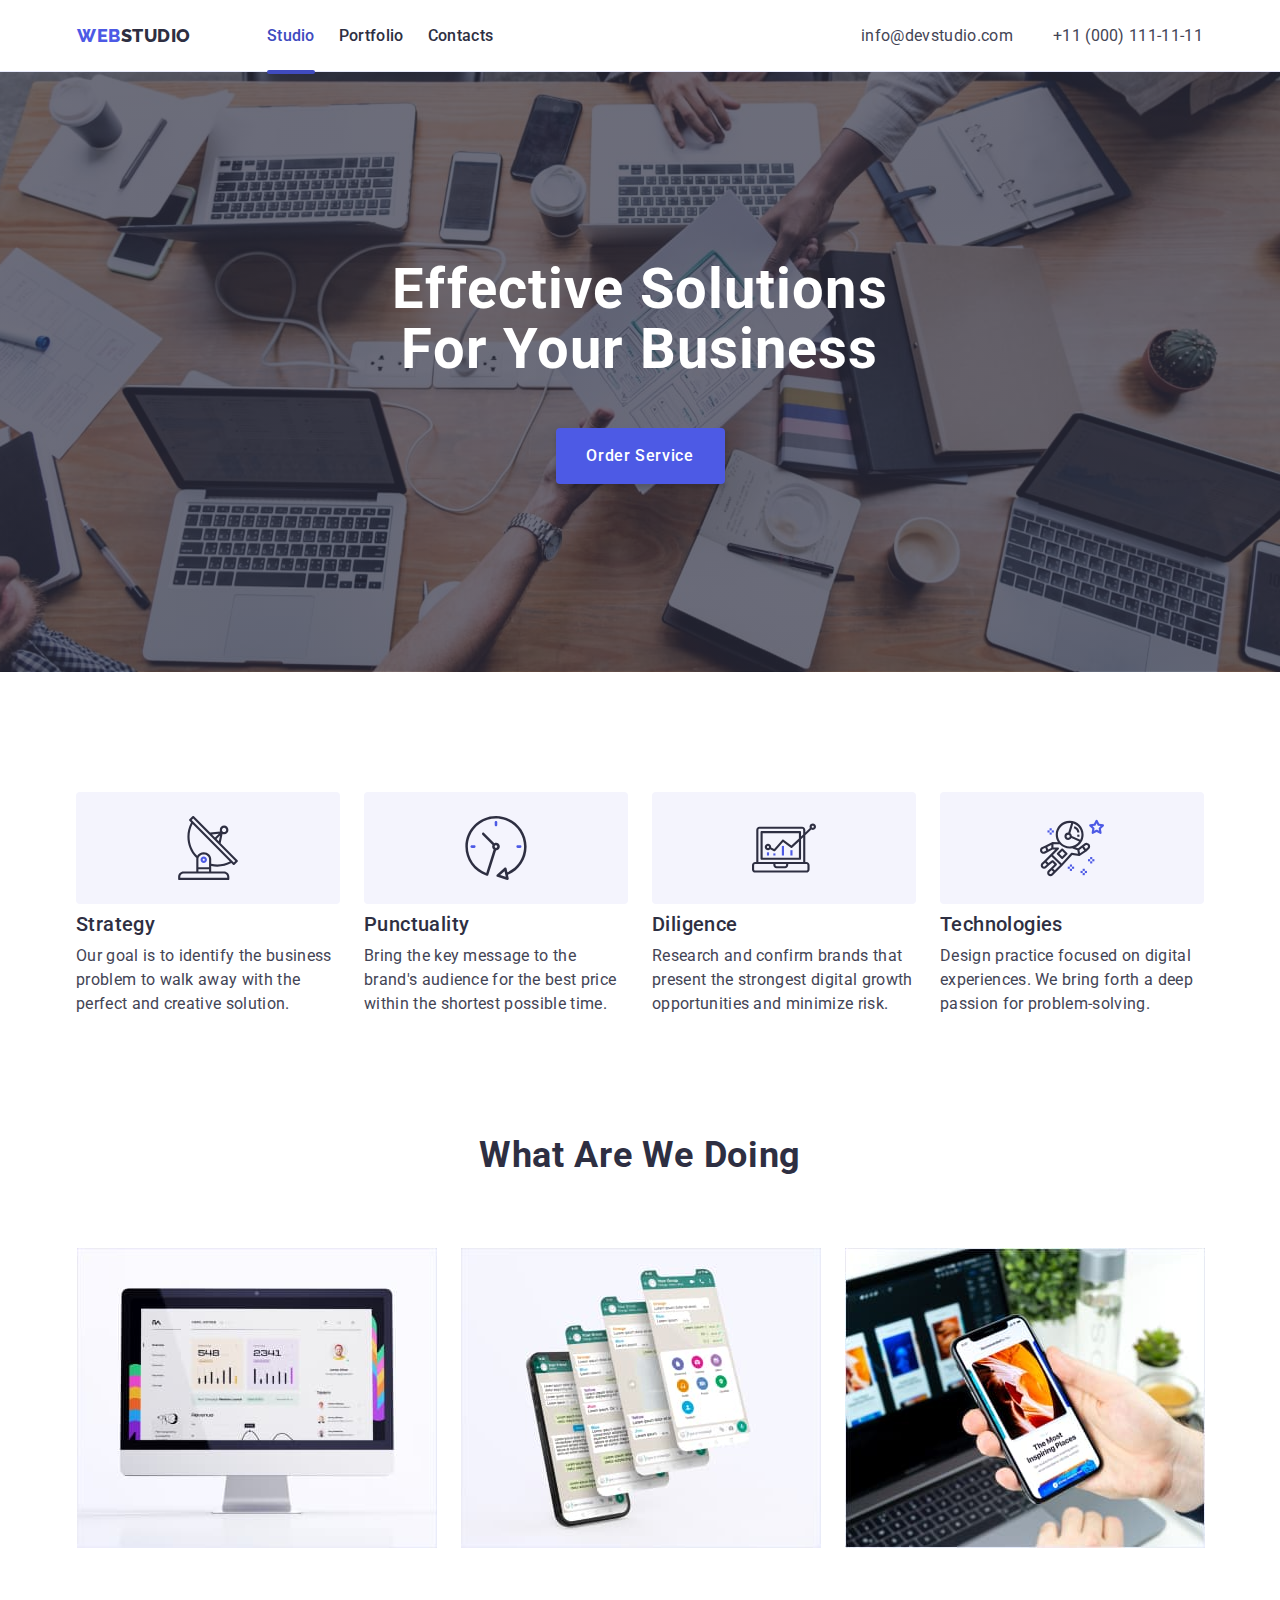
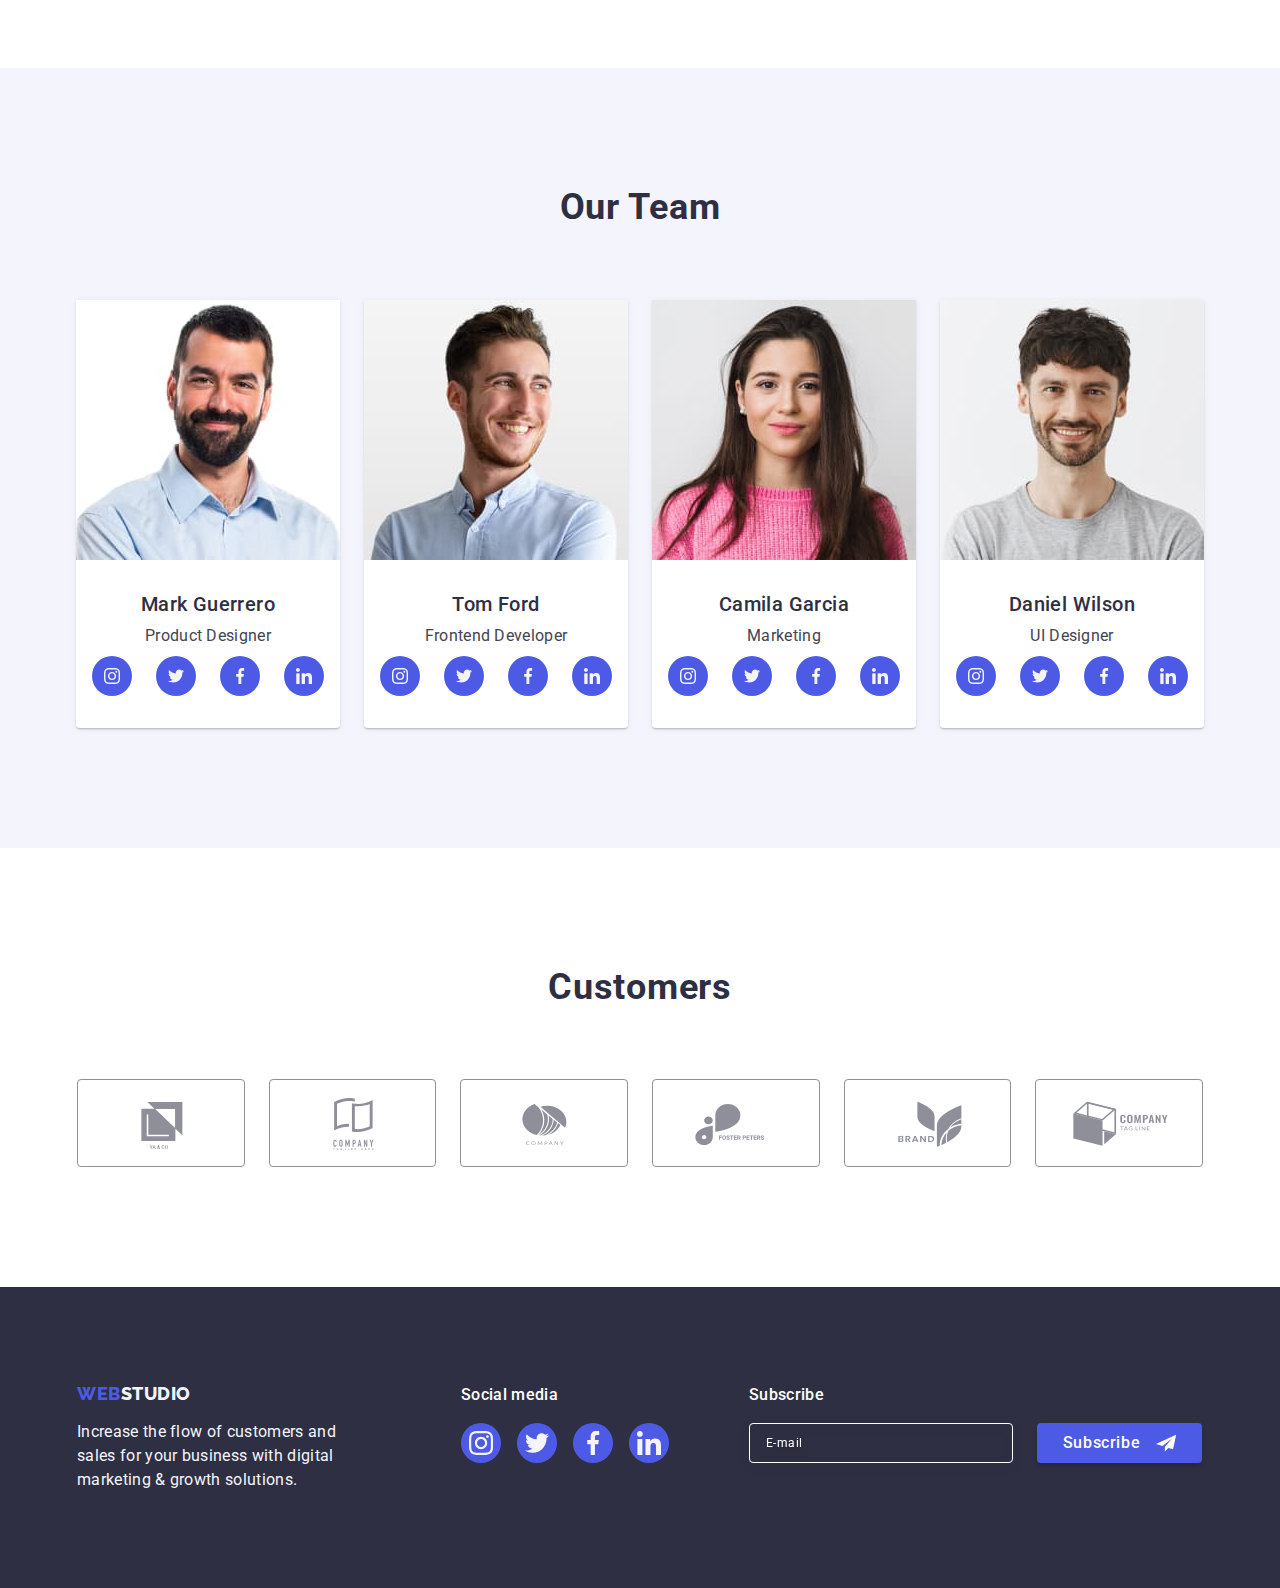
==== commit 6538c630: "finish fixed 2" ====
--- a/index.html
+++ b/index.html
@@ -221,7 +221,8 @@
             <li class="item-section-team">
               <img
                 class="image-section-team"
-                src="./images/mark-guerrero.jpg"
+                srcset="./images/mark.jpg 1x, ./images/mark2x.jpg 2x"
+                src="./images/mark.jpg"
                 width="264"
                 height="260"
                 alt="foto mark-guerrero"
@@ -264,7 +265,8 @@
             <li class="item-section-team">
               <img
                 class="image-section-team"
-                src="./images/tom-ford.jpg"
+                srcset="./images/tom.jpg 1x, ./images/tom2x.jpg 2x"
+                src="./images/tom.jpg"
                 width="264"
                 height="260"
                 alt="foto tom-ford"
@@ -307,7 +309,8 @@
             <li class="item-section-team">
               <img
                 class="image-section-team"
-                src="./images/camila-garcia.jpg"
+                srcset="./images/camila.jpg 1x, ./images/camila2x.jpg 2x"
+                src="./images/camila.jpg"
                 width="264"
                 height="260"
                 alt="foto camila-garcia"
@@ -350,7 +353,8 @@
             <li class="item-section-team">
               <img
                 class="image-section-team"
-                src="./images/daniel-wilson.jpg"
+                srcset="./images/daniel.jpg 1x, ./images/daniel2x.jpg 2x"
+                src="./images/daniel.jpg"
                 width="264"
                 height="260"
                 alt="daniel-wilson"
--- a/css/style.css
+++ b/css/style.css
@@ -40,7 +40,7 @@
   padding-left: 16px;
   padding-right: 16px;
 }
-@media screen and (min-width: 428px) {
+@media screen and (min-width: 468px) {
   .container {
     width: 428px;
     margin-left: auto;
@@ -70,6 +70,9 @@
 }
 
 .page-header {
+  border-bottom: 1px solid #e7e9fc;
+  box-shadow: 0px 2px 1px rgba(46, 47, 66, 0.08), 0px 1px 1px rgba(46, 47, 66, 0.16),
+    0px 1px 6px rgba(46, 47, 66, 0.08);
   padding-top: 24px;
   padding-bottom: 24px;
 }
@@ -141,8 +144,7 @@
   width: 24px;
   height: 24px;
   background: #e7e9fc;
-  opacity: 0.1;
-  border: 1px solid #2e2f42;
+  border: 1px solid rgba(0, 0, 0, 0.1);
   border-radius: 50%;
   padding: 0;
 }
@@ -218,6 +220,10 @@
 /* ==========MODAL-MOBILE-MENU========= */
 /* =============TABLET============= */
 @media screen and (min-width: 768px) {
+  .page-header {
+    max-height: 72px;
+    display: flex;
+  }
   .btn-menu-hamburger {
     display: none;
   }
@@ -239,62 +245,66 @@
   .contact {
     display: block;
   }
-  .list-item {
-    position: relative;
-    font-weight: 500;
-    font-size: 16px;
-    line-height: 1.5;
-    letter-spacing: 0.02em;
-    color: #2e2f42;
-    transition: color var(--transition-duration-and-func);
-  }
-  .current {
-    color: #404bbf;
-  }
-
-  .current::after {
-    display: block;
-    position: absolute;
-    bottom: -1px;
-    left: 0;
-    top: 50px;
-    content: '';
-    width: 100%;
-    height: 4px;
-    border-radius: 2px;
-    background: #404bbf;
-  }
-
-  .list-item:focus,
-  .list-item:hover,
-  .list-item:active {
-    color: #404bbf;
-  }
-  .contact {
-    font-style: normal;
-    margin-left: auto;
-  }
-  .mailtel {
-    font-size: 12px;
-    line-height: 1.17;
-    letter-spacing: 0.02em;
-    color: #434455;
-    margin-left: auto;
-    transition: color var(--transition-duration-and-func);
-  }
-
-  .mailtel:focus,
-  .mailtel:hover,
-  .mailtel:active {
-    color: #404bbf;
-  }
-}
+  .contact-menu {
+    display: flex;
+    flex-direction: column;
+    row-gap: 12px;
+  }
+}
+.list-item {
+  position: relative;
+  font-weight: 500;
+  font-size: 16px;
+  line-height: 1.5;
+  letter-spacing: 0.02em;
+  color: #2e2f42;
+  transition: color var(--transition-duration-and-func);
+}
+.current {
+  color: #404bbf;
+}
+
+.current::after {
+  display: block;
+  position: absolute;
+  bottom: -1px;
+  left: 0;
+  top: 43px;
+  content: '';
+  width: 100%;
+  height: 4px;
+  border-radius: 2px;
+  background: #404bbf;
+}
+
+.list-item:focus,
+.list-item:hover,
+.list-item:active {
+  color: #404bbf;
+}
+.contact {
+  font-style: normal;
+  margin-left: auto;
+}
+.mailtel {
+  font-size: 12px;
+  line-height: 1.17;
+  letter-spacing: 0.02em;
+  color: #434455;
+  margin-left: auto;
+  transition: color var(--transition-duration-and-func);
+}
+
+.mailtel:focus,
+.mailtel:hover,
+.mailtel:active {
+  color: #404bbf;
+}
+
 /* =============TABLET============= */
 /* ============DESCTOP================= */
 @media screen and (min-width: 1158px) {
   .page-header {
-    padding-left: 156px;
-    padding-right: 156px;
   }
   .current::after {
     top: 44px;
@@ -308,6 +318,7 @@
   }
   .contact-menu {
     display: flex;
+    flex-direction: row;
     justify-content: center;
     align-items: center;
     gap: 40px;
@@ -318,16 +329,18 @@
 /* =================MAIN HERO============ */
 .hero {
   background: rgba(46, 47, 66, 0.7);
-  padding: 112px 54px;
+  padding: 112px 0;
   background-image: linear-gradient(rgba(46, 47, 66, 0.7), rgba(46, 47, 66, 0.7)),
     url(../images/Dark-bg\ .jpg);
-  width: 428px;
+
   background-repeat: no-repeat;
   background-position: center;
   background-size: cover;
   margin: auto;
 }
-@media (min-device-pixel-ratio: 2), (min-resolution: 192dpi), (min-resolution: 2dppx) {
+@media screen and (min-device-pixel-ratio: 2) and (max-width: 767px),
+  screen and (min-resolution: 192dpi) and (max-width: 767px),
+  screen and (min-resolution: 2dppx) and (max-width: 767px) {
   .hero {
     background-image: linear-gradient(rgba(46, 47, 66, 0.7), rgba(46, 47, 66, 0.7)),
       url(../images/Dark-bg@2x\ .jpg);
@@ -374,13 +387,15 @@
 /* =============TABLET============= */
 @media screen and (min-width: 768px) {
   .hero {
-    padding: 112px 136px;
+    padding: 112px 0;
     background-image: linear-gradient(rgba(46, 47, 66, 0.7), rgba(46, 47, 66, 0.7)),
       url(../images/Dark-bg-tablet.jpg);
-    width: 768px;
-  }
-}
-@media (min-device-pixel-ratio: 2), (min-resolution: 192dpi), (min-resolution: 2dppx) {
+    /* width: 768px; */
+  }
+}
+@media screen and (min-device-pixel-ratio: 2) and (min-width: 768px),
+  screen and (min-resolution: 192dpi) and (min-width: 768px),
+  screen and (min-resolution: 2dppx) and (min-width: 768px) {
   .hero {
     background-image: linear-gradient(rgba(46, 47, 66, 0.7), rgba(46, 47, 66, 0.7)),
       url(../images/Dark-bg-tablet\ 2x\ .jpg);
@@ -399,10 +414,10 @@
 /* =============DESCTOP============= */
 @media screen and (min-width: 1158px) {
   .hero {
-    padding: 188px 472px;
+    padding: 188px 0;
     background-image: linear-gradient(rgba(46, 47, 66, 0.7), rgba(46, 47, 66, 0.7)),
       url(../images/people-office-desctop\ .jpg);
-    width: 1440px;
+    /* width: 1440px; */
   }
   .main-title {
     font-weight: 700;
@@ -416,7 +431,9 @@
   }
 }
 
-@media (min-device-pixel-ratio: 2), (min-resolution: 192dpi), (min-resolution: 2dppx) {
+@media screen and (min-device-pixel-ratio: 2) and (min-width: 1158px),
+  screen and (min-resolution: 192dpi) and (min-width: 1158px),
+  screen and (min-resolution: 2dppx) and (min-width: 1158px) {
   .hero {
     background-image: linear-gradient(rgba(46, 47, 66, 0.7), rgba(46, 47, 66, 0.7)),
       url(../images/people-office-desctop\ 2x.jpg);
@@ -455,7 +472,6 @@
   line-height: 1.5;
   letter-spacing: 0.02em;
   color: #434455;
-  width: 396px;
 }
 /* =============TABLET============= */
 @media screen and (min-width: 768px) {
@@ -477,7 +493,7 @@
 /* =============DESCTOP============= */
 @media screen and (min-width: 1158px) {
   .section-second {
-    padding: 120px 156px;
+    padding: 120px 0;
   }
 
   .tittle-section-second {
@@ -538,7 +554,7 @@
 @media screen and (min-width: 1158px) {
   .section-galery {
     display: block;
-    padding: 120px 156px;
+    padding-bottom: 120px;
   }
   .title-section-galery {
     font-weight: 700;
@@ -915,7 +931,7 @@
     flex-wrap: wrap;
     flex-direction: row;
     column-gap: 24px;
-    max-width: 552px;
+    max-width: 584px;
   }
   .container-logo-footer {
     align-items: flex-start;
@@ -967,7 +983,7 @@
 /* ====================FOOTER-FORM========= */
 
 /* =====================BACKDROP===================================== */
-@media screen and (min-width: 468px) {
+@media screen and (min-width: 320px) {
   .backdrop {
     position: fixed;
     top: 0;
@@ -994,6 +1010,7 @@
       0px 2px 1px rgba(0, 0, 0, 0.2);
     border-radius: 4px;
     transition: transform 250ms cubic-bezier(0.4, 0, 0.2, 1);
+    overflow: scroll;
   }
   .modal-close-btn {
     position: absolute;
@@ -1207,7 +1224,73 @@
   }
 }
 /*=============== PAGE PORTFOLIO==================== */
+/* .page-header {
+  border-bottom: 1px solid #e7e9fc;
+  box-shadow: 0px 2px 1px rgba(46, 47, 66, 0.08), 0px 1px 1px rgba(46, 47, 66, 0.16),
+    0px 1px 6px rgba(46, 47, 66, 0.08);
+} */
 /* =====SECTION BUTTON===== */
+/* .services-section {
+  padding-top: 48px;
+  padding-bottom: 48px;
+}
+.container-services-section {
+  border-top: none;
+}
+.menu-btn {
+  display: flex;
+  flex-wrap: wrap;
+  justify-content: start;
+  text-align: center;
+  column-gap: 24px;
+  row-gap: 16px;
+  max-width: 270px;
+}
+.btn-page-portfolio {
+  font-family: var(--main-font-family);
+  font-weight: 500;
+  font-size: 16px;
+  line-height: 1.5;
+  display: flex;
+  align-items: center;
+  text-align: center;
+  letter-spacing: 0.04em;
+  color: #4d5ae5;
+  flex: none;
+  order: 0;
+  flex-grow: 0;
+  background: #f4f4fd;
+  white-space: nowrap;
+  padding: 8px 16px;
+  border-radius: 4px;
+  border: 1px solid #e7e9fc;
+  transition: color 250ms cubic-bezier(0.4, 0, 0.2, 1),
+    background-color 250ms cubic-bezier(0.4, 0, 0.2, 1),
+    border-color 250ms cubic-bezier(0.4, 0, 0.2, 1), box-shadow 250ms cubic-bezier(0.4, 0, 0.2, 1);
+}
+.btn-page-portfolio:hover,
+.btn-page-portfolio:focus {
+  color: #ffffff;
+  background: #404bbf;
+  border: 1px solid transparent;
+  box-shadow: 0px 3px 1px rgba(0, 0, 0, 0.1), 0px 2px 1px rgba(0, 0, 0, 0.08),
+    0px 2px 2px rgba(0, 0, 0, 0.12);
+}
+@media screen and (min-width: 768px) {
+  .services-section {
+    padding-top: 64px;
+    padding-bottom: 64px;
+  }
+  .menu-btn {
+    flex-wrap: nowrap;
+    justify-content: center;
+    margin: auto;
+  }
+  .btn-page-portfolio {
+    padding: 12px 24px;
+  }
+} */
+
 /* .services-section {
   padding-top: 96px;
   padding-bottom: 120px;
